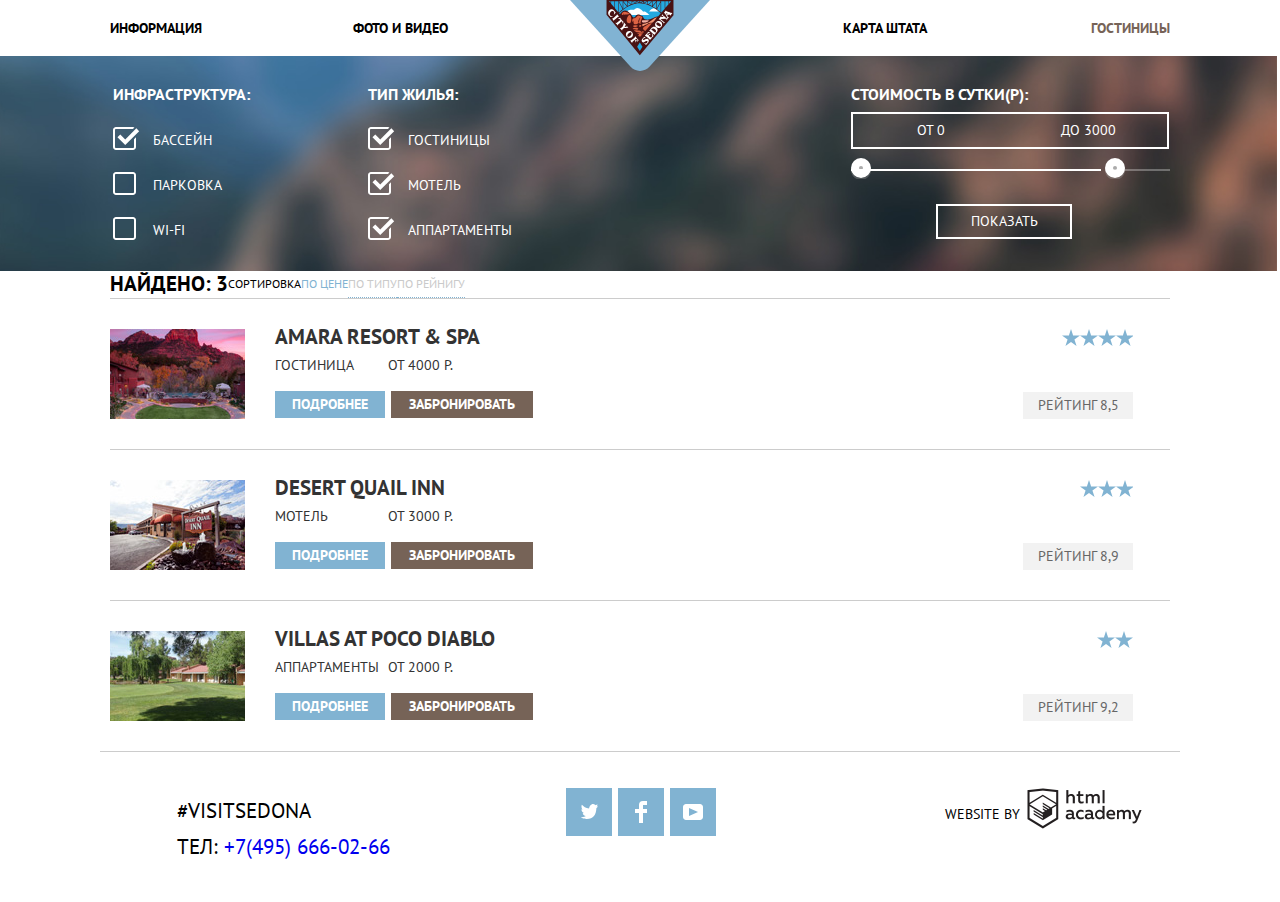
==== catalog.html @ 2e9bad0a "Фильтр+переключатели форм" ====
<!DOCTYPE html>
<html lang="ru">
  <head>
    <meta charset="utf-8">
    <title>HTML Academy: Седона</title>
    <link href="https://fonts.googleapis.com/css?family=PT+Sans:400,400i,700,700i&display=swap&subset=cyrillic"
    rel="stylesheet">
    <link href="css/normalize.css" rel="stylesheet">
    <link href="css/style.css" rel="stylesheet">
  </head>
  <body>
    <header class="main-header">
      <nav class="main-header__nav">
        <a class="main-header__logo" href="index.html" title="На главную">
          <img src="img/logo-sedona.svg" width="140" height="71" alt="Логотип города">
        </a>
        <ul class="main-header__menu container">
          <li>
            <a class="main-header__menu-item" href="#">Информация</a>
          </li>
          <li>
            <a class="main-header__menu-item" href="#">Фото и видео</a>
          </li>
          <li>
            <a class="main-header__menu-item" href="#">Карта штата</a>
          </li>
          <li>
            <a class="main-header__menu-item current" href="catalog.html">Гостиницы</a>
          </li>
        </ul>
      </nav>
    </header>
    <main>
      <h1 class="visually-hidden">Гостиницы в Седоне</h1>
      <section class="filter">
        <h2 class="visually-hidden">Уточнить параметры поиска</h2>
        <form class="filter__form container" method="get" action="https://echo.htmlacademy.ru">
          <fieldset class="filter__features-group">
            <legend class="filter__title">Инфраструктура:</legend>
            <p>
              <input class="visually-hidden" type="checkbox" id="swimming-pool" name="swimming-pool" checked>
              <label for="swimming-pool">Бассейн</label>
            </p>
            <p>
              <input class="visually-hidden" type="checkbox" id="parking" name="parking">
              <label for="parking">Парковка</label>
            </p>
            <p>
              <input class="visually-hidden" type="checkbox" id="wi-fi" name="wi-fi">
              <label for="wi-fi">Wi-fi</label>
            </p>
          </fieldset>
          <fieldset class="filter__features-group">
            <legend class="filter__title">Тип жилья:</legend>
            <p>
              <input class="visually-hidden" type="checkbox" id="hotel" name="hotel" checked>
              <label for="hotel">Гостиницы</label>
            </p>
            <p>
              <input class="visually-hidden" type="checkbox" id="motel" name="motel" checked>
              <label for="motel">Мотель</label>
            </p>
            <p>
              <input class="visually-hidden" type="checkbox" id="appartment" name="appartment" checked>
              <label for="appartment">Аппартаменты</label>
            </p>
          </fieldset class="filter__features-group">
          <div class="filter__block-2">
            <fieldset class="filter__price">
              <legend class="filter__title">Стоимость в сутки(р):</legend>
              <label class="filter__price-per-day" for="price-per-day">
                <input class="price price--min" id="price-per-day" name="min-price" type="text" placeholder="от 0">
                <input class="price price--max" id="price-per-day" name="max-price" type="text" placeholder="до 3000">
              </label>
              <div class="toggle toggle-left"></div>
              <div class="toggle toggle-right"></div>
            </fieldset>
            <button class="filter__button" type="submit">
              Показать
            </button>
          </div>
        </form>
      </section>
      <section class="search-hotel">
        <h2 class="visually-hidden">Результат поиска гостиниц в Седоне</h2>
        <div class="sort container">
          <p class="sort__result">Найдено: 3</p>
          <p class="sort-title">Сортировка</p>
          <a class="sort-name sort-name__price sort-name--active" href="#">По цене</a>
          <a class="sort-name sort-name__type" href="#">По типу</a>
          <a class="sort-name sort-name__raiting" href="#">По рейнигу</a>
          <div class="search__sort-type">
            <a href="#" class="search__sort-type--up"></a>
            <a href="#" class="search__sort-type--down"></a>
          </div>
        </div>
        <div class="hotel-list container">
          <article class="hotel">
            <img src="img/hotel-amara.jpg" width="135" height="90" alt="Amara Resort & Spa hotel photo">
            <div class="hotel__info">
              <h3 class="hotel__title">Amara Resort & Spa</h3>
              <div class="hotel__type">
                <p>Гостиница</p>
                <p>от 4000 р.</p>
              </div>
              <div class="hotel__type-of-action">
                <a href="#" class="hotel__learn-more-button">Подробнее</a>
                <button class="hotel__booking-button">Забронировать</button>
              </div>
            </div>
            <div class="hotel__raiting">
              <div class="hotel__raiting-star hotel__raiting-star--best"></div>
              <p class="hotel__raiting-mark">Рейтинг 8,5</p>
            </div>
          </article>
          <article class="hotel">
            <img src="img/hotel-desert.jpg" width="135" height="90" alt="Desert Quail Inn motel photo">
            <div class="hotel__info">
              <h3 class="hotel__title">Desert Quail Inn</h3>
              <div class="hotel__type">
                <p>Мотель</p>
                <p>от 3000 р.</p>
              </div>
              <div class="hotel__type-of-action">
                <a href="#" class="hotel__learn-more-button">Подробнее</a>
                <button class="hotel__booking-button">Забронировать</button>
              </div>
            </div>
            <div class="hotel__raiting">
              <div class="hotel__raiting-star hotel__raiting-star--fine"></div>
              <p class="hotel__raiting-mark">Рейтинг 8,9</p>
            </div>
          </article>
          <article class="hotel">
            <img src="img/hotel-villas.jpg" width="135" height="90" alt="Villas at Poco Diablo appartment photo">
            <div class="hotel__info">
              <h3 class="hotel__title">Villas at Poco Diablo</h3>
              <div class="hotel__type">
                <p>Аппартаменты</p>
                <p>от 2000 р.</p>
              </div>
              <div class="hotel__type-of-action">
                <a href="#" class="hotel__learn-more-button">Подробнее</a>
                <button class="hotel__booking-button">Забронировать</button>
              </div>
            </div>
            <div class="hotel__raiting">
              <div class="hotel__raiting-star hotel__raiting-star--good"></div>
              <p class="hotel__raiting-mark">Рейтинг 9,2</p>
            </div>
          </article>
        </div>
      </section>
    </main>
    <footer class="footer container">
      <div class="footer__contacts">
        <p class="contacts contacts__tag">#visitSEDONA</p>
        <p class="contacts contacts__phone">Тел: <a href="tel:+7495660266">+7(495) 666-02-66</a></p>
      </div>
      <div class="social">
        <a class="social-link social-link__twitter" href="#" title="twiter link"></a>
        <a class="social-link social-link__fb" href="#" title="facebook link"></a>
        <a class="social-link social-link__youtube" href="#" title="Youtube link"></a>
      </div>
      <div class="developed">
        <p>Website by</p>
        <a class="developed__logo" href="https://htmlacademy.ru/intensive/htmlcss" title="HTML Academy">
        </a>
      </div>
    </footer>
  </body>
</html>
---- css/style.css ----
* {
  margin: 0;
  padding: 0;
  box-sizing: border-box;
  outline: none;
}
body {
  margin: 0;
  padding: 0;
  font-family: "PT Sans", Arial, sans-serif;
  font-size: 14px;
  line-height: 26px;
  color: #000000;
  text-transform: uppercase;
}
.container {
  width: 1080px;
  margin: 0 auto;
  padding: 0 10px;
}
.visually-hidden,
.visually-hidden:not(:focus):not(:active),
input[type="checkbox"].visually-hidden {
  position: absolute;
  width: 1px;
  height: 1px;
  margin: -1px;
  border: 0;
  padding: 0;
  white-space: nowrap;
  clip-path: inset(100%);
  clip: rect(0 0 0 0);
  overflow: hidden;
}
a {
  text-decoration: none;
}
.main-header__menu,
.reasons,
.reason-1__city-features,
.reasons__simple {
  list-style: none;
}
.main-header__nav {
  text-align: center;
}
.main-header__menu-item {
  font-size: 14px;
  font-weight: bold;
  color: #000000;
}
.main-header__menu-item:hover,
.main-header__menu-item:focus {
  color: #81b3d2;
}
.main-header__menu-item:active {
  color: rgba(0, 0, 0, 0.3);
}
.main-header__menu .current {
  color: #766357;
}
.main-header__menu-item {
  display: inline-block;
  line-height: 56px;
  vertical-align: middle;
}
.main-header__menu li {
  width: 220px;
  text-align: left;
}
.main-header__menu li:nth-of-type(3n),
.main-header__menu li:nth-of-type(4n) {
  text-align: right;
}
.main-header__menu li:nth-of-type(2) {
  margin-right: 55px;
}
.main-header__menu li:nth-of-type(3) {
  margin-left: 55px;
}
.city {
  display: flex;
  justify-content: center;
  padding-top: 76px;
  padding-bottom: 81px;
  background-image:
    url('../img/intro-mask.svg'),
    url('../img/background-photo.jpg');
  background-repeat: no-repeat;
  background-position:
    left bottom -3px,
    left top -84px;
  background-size:
    contain,
    100% 800px;
  color: #333333;
}
.about-city {
  text-align: center;
}
.about-city__description {
  background-color: #ffffff;
}
.about-city__title {
  font-size: 21px;
  font-weight: bold;
}
.find-hotel {
  font-size: 14px;
  color: #333333;
  text-align: center;
}
.find-hotel__title {
  font-size: 30px;
  font-weight: bold;
  line-height: 36px;
  padding-bottom: 24px;
}
.find-hotel__button {
  width: 568px;
  height: 86px;
  background-color: #766357;
  color: #ffffff;
  text-align: center;
  font-size: 21px;
  line-height: 26px;
  text-transform: uppercase;
  border: none;
  margin-top: 44px;
}
.find-hotel {
  position: relative;
}
.search {
  width: 568px;
  height: 394px;
  background-color: #ffffff;
  box-shadow: 0px 7px 15px 0 rgba(0, 1, 1, 0.15);
  padding: 55px;
  position: absolute;
  top: 243px;
  left: 50%;
  transform: translateX(-50%);
  z-index: 1;
}
.search-form {
  display: flex;
  flex-direction: column;
  color: #000000;
  font-size: 14px;
  font-weight: bold;
}
.search-form p {
  margin-bottom: 28px;
  display: flex;
  justify-content: space-between;
}
.search-form input[type="text"] {
  width: 346px;
  padding: 5px 16px;
  background-color: #f2f2f2;
}
.search-form input {
  background-color: #f2f2f2;
}
.search-form input[type="text"]::placeholder,
.search-form input {
  color: #000000;
  font-size: 14px;
  font-weight: bold;
  text-transform: uppercase;
  border: none;
}
.search-form__date {
  position: relative;
}
.search-form__date--calendar {
  display: block;
  position: absolute;
  top: 7px;
  right: 5px;
  width: 21px;
  height: 22px;
  background-image: url("../img/calendar.png");
  background-repeat: no-repeat;
  background-size: auto;
  border: none;
  background-color: transparent;
  cursor: pointer;
}
.search-form__date--calendar:active,
.search-form__date--calendar:focus,
.search-form input[type="text"]:active + .search-form__date--calendar,
.search-form input[type="text"]:focus + .search-form__date--calendar {
  background-image: url("../img/calendar-active.png");
}
.search-form__date--calendar:hover,
.search-form input[type="text"]:hover + .search-form__date--calendar {
  background-image: url("../img/calendar-hover.png");
}
.guest-amount {
  display: flex;
  justify-content: space-between;
  margin-bottom: 25px;
}
.guest-amount input[type="text"] {
  width: 105px;
  padding: 6px;
  margin-left: 40px;
}
.guest-amount__children input[type="text"] {
  margin-left: 25px;
}
.guest-amount input[type="text"]::placeholder {
  text-align: center;
  line-height: 38px;
  display: inline-block;
  vertical-align: middle;
}
.amount {
  position: relative;
}
.minus::before {
  content: "";
  width: 12px;
  height: 3px;
  background-color: #a9a9a9;
  position: absolute;
  left: 130px;
  top: 18px;
  border: none;
  cursor: pointer;
}
.plus::after {
  content: "+";
  font-size: 25px;
  font-weight: bold;
  color: #a9a9a9;
  position: absolute;
  left: 203px;
  top: 4px;
  border: none;
  cursor: pointer;
}
.guest-amount__children .minus::before {
  left: 78px;
}
.guest-amount__children .plus::after {
  left: 154px;
}
.minus:hover::before,
.minus:focus::before {
  background-color: #000000;
}
.plus:hover::after,
.plus:focus::after {
  color: #000000;
}
.minus:active::before {
  background-color: #81b3d2;
}
.plus:active::after {
  color: #81b3d2;
}
.search-form label {
  display: inline-block;
  line-height: 38px;
  vertical-align: middle;
}
.search-form__button {
  width: 458px;
  height: 58px;
  color: #ffffff;
  font-size: 21px;
  line-height: 58px;
  vertical-align: middle;
  background-color: #81b3d2;
  border: none;
}
.search-form input:focus {
  border: solid 2px #e5e5e5;
  background-color: #ffffff;
}
.search-form input:hover {
  background-color: #ebebeb;
}
.search-form__button:hover {
  background-color: #669ec0;
}
.search-form__button:active {
  background-color: #5496bd;
  color: rgba(255, 255, 255, 0.3);
}
.find-hotel__button:hover,
.find-hotel__button:focus {
  background-color: #766357;
}
.find-hotel__button:active {
  color: rgba(255, 255, 255, 0.3);
  background-color: #503e33;
}
.contacts {
  font-size: 21px;
  line-height: 26px;
}
.footer__contacts {
  margin-right: 176px;
}
.social-link {
  display: inline-block;
  width: 46px;
  height: 48px;
  background-color: #81b3d2;
  background-position: center center;
  background-repeat: no-repeat;
}
.social-link__twitter {
  background-image: url('../img/twitter.svg');
}
.social-link__fb {
  background-image: url('../img/fb-icon.svg');
}
.social-link__youtube {
  background-image: url('../img/youtube.svg');
}
.social-link:hover,
.social-link:focus {
  background-color: #669ec0;
}
.social-link:active {
  opacity: 0.3;
}
.developed__logo {
  display: inline-block;
  width:115px;
  height: 41px;
  background-image: url('../img/logo-htmlacademy.png');
  background-position: center center;
  background-repeat: no-repeat;
}
.developed__logo:hover,
.developed__logo:focus {
  background-image: url('../img/logo-htmla-hover.png');
}
.developed__logo:active {
  opacity: 0.3;
}
.hotel__info {
  font-size: 14px;
  line-height: 21px;
  text-align: left;
  color: #333333;
  flex-grow: 1;
  margin-left: 30px;
  margin-top: -5px;
}
.hotel__type {
  display: flex;
  margin-bottom: 15px;
  margin-top: 5px;
  justify-content: flex-start;
}
.hotel__type p {
  min-width: 113px;
}
.hotel__type-of-action {
  display: flex;
}
.hotel__title {
  font-size: 21px;
  font-weight: bold;
  line-height: 26px;
}
.hotel__title:hover,
.hotel__title:focus {
  color: #81b3d2;
}
.hotel__title:active {
  color: rgba(0, 0, 0, 0.3);
}
.hotel__raiting-mark {
  font-size: 14px;
  line-height: 27px;
  width: 110px;
  display: inline-block;
  vertical-align: middle;
  text-align: center;
  color: #666666;
  background-color: #f2f2f2;
  align-self: flex-end;
}
.hotel__raiting-star {
  background-image: url('../img/star.svg');
  background-repeat: repeat-x;
  height: 17px;
  align-self: flex-end;
}
.hotel__raiting-star--good {
  width: 36px;
}
.hotel__raiting-star--fine {
  width: 53px;
}
.hotel__raiting-star--best {
  width: 71px;
}
.hotel__raiting {
  display: flex;
  flex-direction: column;
  justify-content: space-between;
  margin-right: 37px;
  font-size: 14px;
  color: #666666;
}
.hotel__learn-more-button {
  display: inline-block;
  width: 110px;
  line-height: 27px;
  vertical-align: middle;
  background-color: #81b3d2;
  color: #ffffff;
  font-size: 14px;
  font-weight: bold;
  text-align: center;
  margin-right: 6px;
}
.hotel__learn-more-button:hover,
.hotel__learn-more-button:focus {
  background-color: #669ec0;
}
.hotel__learn-more-button:active {
  color: rgba(255, 255, 255, 0.3);
  background-color: #5496bd;
}
.hotel__booking-button {
  width: 142px;
  height: 27px;
  background-color: #766357;
  color: #ffffff;
  font-size: 14px;
  font-weight: bold;
  text-transform: uppercase;
  border: none;
}
.hotel__booking-button:hover,
.hotel__booking-button:focus {
  background-color: #604e43;
}
.hotel__booking-button:active {
  color: rgba(255, 255, 255, 0.3);
  background-color: #503e33;
}
.hotel-list {
  margin-bottom: 36px;
}
.reasons {
  font-size: 14px;
  text-align: center;
  color: #000000;
}
.reasons__title,
.city-features__title {
  font-size: 21px;
  font-weight: bold;
  color: #000000;
  text-align: center;
}
.reasons__reason-1,
.reasons__reason-2 {
  background-color: #81b3d2;
}
.reasons__reason-1 .reasons__title,
.reasons__reason-2 .reasons__title,
.reasons__reason-1 .reasons__description,
.reasons__reason-2 .reasons__description {
  color: #ffffff;
}
.reason-1__city-features {
  background-color: #ffffff;
}
.filter {
  background-image: url('../img/filter-background.jpg');
  background-position: -3px -450px;
  background-size: cover;
  background-repeat: no-repeat;
  font-size: 14px;
  color: #ffffff;
}
.filter__title {
  font-size: 16px;
  font-weight: bold;
  padding-bottom: 15px;
}
.filter__button {
  background-color: transparent;
  font-size: 14px;
  text-transform: uppercase;
  width: 136px;
  height: 35px;
  border: 2px solid #ffffff;
  color: #ffffff;
  margin-left: 96px;
}
.filter__form {
  padding-top: 25px;
  display: flex;
}
.filter__block-2 {
  width: 320px;
  margin-left: auto;
  margin-right: 10px;
}
.filter__block-2 .filter__title {
  padding-bottom: 0;
}
.sort__result {
  font-size: 21px;
  font-weight: bold;
  color: #000000;
  border: none;
}
.sort-title {
  font-size: 12px;
  color: #000000;
}
.sort-name {
  color: #cacaca;
  border-bottom: 1px dotted #81b3d2;
  font-size: 12px;
}
.sort-name--active {
  color: #81b3d2;
  border: none;
}
.sort-name:hover,
.sort-name:focus {
  color: #81b3d2;
  border-bottom: 1px dotted #81b3d2;
}
.sort-name:active {
  color: #000000;
  border: none;
}
.main-header__menu {
  display: flex;
  flex-wrap: wrap;
  justify-content: space-between;
}
.main-header__logo {
  position: absolute;
  left: 50%;
  top: 0;
  transform: translateX(-50%);
}
.about-city {
  display: flex;
  flex-direction: column;
  padding-top: 61px;
  padding-bottom: 56px;
  padding-left: 255px;
  padding-right: 255px;
}
.about-city__title {
  margin-bottom: 27px;
}
.about-city__reasons {
  margin-top: -5px;
}
.footer {
  display: flex;
  justify-content: space-between;
  padding-left: 77px;
  padding-right: 38px;
  margin-bottom: 10px;
}
.social {
  display: flex;
  justify-content: space-between;
  width: 150px;
  margin-right: auto;
}
.hotel {
  display: flex;
  justify-content: space-between;
  border-top: 1px solid rgba(0, 1, 1, 0.2);
  padding-top: 30px;
  padding-bottom: 30px;
}
.hotel-list {
  border-bottom: 1px solid rgba(0, 1, 1, 0.2);
}
.reasons {
  display: flex;
  flex-direction: row;
  flex-wrap: wrap;
  justify-content: space-between;
}
.reasons__reason-1,
.reasons__reason-2 {
  display: flex;
  justify-content: space-between;
  width: 100%;
  flex-wrap: nowrap;
}
.reasons__reason-1 {
  margin-bottom: 98px;
}
.reasons__simple {
  display: flex;
  justify-content: space-between;
  background-color: #eeeeee;
  width: 100%;
  margin-bottom: 40px;
}
.reason-1__city-features {
  display: flex;
  justify-content: space-between;
  width: 100%;
  margin-bottom: 18px;
}
.filer__form {
  display: flex;
  justify-content: space-between;
  flex-wrap: nowrap;
}
.sort {
  display: flex;
}
.reasons__description-block {
  margin: 46px 60px;
  flex-grow: 1;
}
.reasons__title {
  display: flex;
  flex-direction: column-reverse;
}
.reasons__number {
  padding-top: 15px;
  padding-left: 2px;
  padding-right: 2px;
  padding-bottom: 12px;
}
.reasons__number::before,
.reasons__number::after {
  content: "";
  display: inline-block;
  background-color: #ffffff;
  width: 10px;
  height: 1px;
  line-height: 1px;
  vertical-align: middle;
  margin: 0 5px;
}
.city-features {
  margin: 60px 50px;
  display: flex;
  flex-direction: column;
  position: relative;
}
.reason-1__city-features .city-features__title {
  padding-bottom: 18px;
}
.city-features__title--house::before {
  content: "";
  display: block;
  width: 75px;
  height: 75px;
  background-image: url('../img/icon-1.svg');
  background-repeat: no-repeat;
  position: absolute;
  top: -97px;
  left: 50%;
  transform: translateX(-50%);

}
.city-features__title--food::before {
  content: "";
  display: block;
  width: 74px;
  height: 70px;
  background-image: url('../img/icon-3.svg');
  background-repeat: no-repeat;
  position: absolute;
  top: -97px;
  left: 50%;
  transform: translateX(-50%);
}
.city-features__title--gifts::before {
  content: "";
  display: block;
  width: 64px;
  height: 76px;
  background-image: url('../img/icon-2.svg');
  background-repeat: no-repeat;
  position: absolute;
  top: -97px;
  left: 50%;
  transform: translateX(-50%);
}
 .simple {
   padding-top: 45px;
   padding-left: 60px;
   padding-right: 74px;
   padding-bottom: 63px;
   min-width: 400px;
 }
.reasons__number,
.reasons__description {
  font-size: 14px;
}
.simple .reasons__number::before,
.simple .reasons__number::after {
  background-color: #333333;
}
.developed {
  display: flex;
}
.developed p {
  display: inline-block;
  line-height: 52px;
  vertical-align: middle;
  margin-right: 7px;
}
.contacts__tag {
  padding-bottom: 10px;
  margin-top: 10px;
}
.footer__contacts {
  margin-bottom: 32px;
}
.map {
  margin-bottom: 36px;
}
input[type="checkbox"] + label::before {
  content: "";
  display: inline-block;
  width: 40px;
  height: 30px;
  line-height: 30px;
  vertical-align: middle;
  background-image: url('../img/checkbox-off.svg');
  background-repeat: no-repeat;
}
input[type="checkbox"]:checked + label::before {
  background-image: url('../img/checkbox-on.svg');
}
.filter__features-group {
  border: none;
  margin-right: 105px;
  margin-left: -8px;
}
.filter__features-group p {
  padding-bottom: 15px;
}
.filter__price {
  border: none;
  margin-bottom: 15px;
}
.price {
  border: 2px solid #ffffff;
  width: 159px;
  height: 37px;
  background-color: transparent;
  margin-bottom: 5px;
}
.price--min {
  border-right: none;
}
.price--max {
  border-left: none;
}
.price--min::after {
  content: "";
  width: 2px;
  height: 22px;
  background-color: #ffffff;
}
.price::placeholder {
  font-size: 14px;
  color: #ffffff;
  text-transform: uppercase;
  text-align: center;
  line-height: 32px;
  display: inline-block;
  vertical-align: middle;
}
.filter__price-per-day {
  display: flex;
  position: relative;
}
.toggle {
  background-image: url("../img/filter-button.svg");
  background-repeat: no-repeat;
  width: 22px;
  height: 21px;
  line-height: 22px;
  vertical-align: middle;
  display: inline-block;
}
.toggle-left::after {
  content: "";
  display: inline-block;
  line-height: 22px;
  vertical-align: middle;
  width: 250px;
  height: 2px;
  background-color: #ffffff;
  opacity: 1;
}
.toggle-right::before {
  content: "";
  display: inline-block;
  line-height: 22px;
  vertical-align: middle;
  width: 65px;
  height: 2px;
  background-color: #ffffff;
  opacity: 0.3;
}
.toggle-right {
  margin-left: 228px;
}
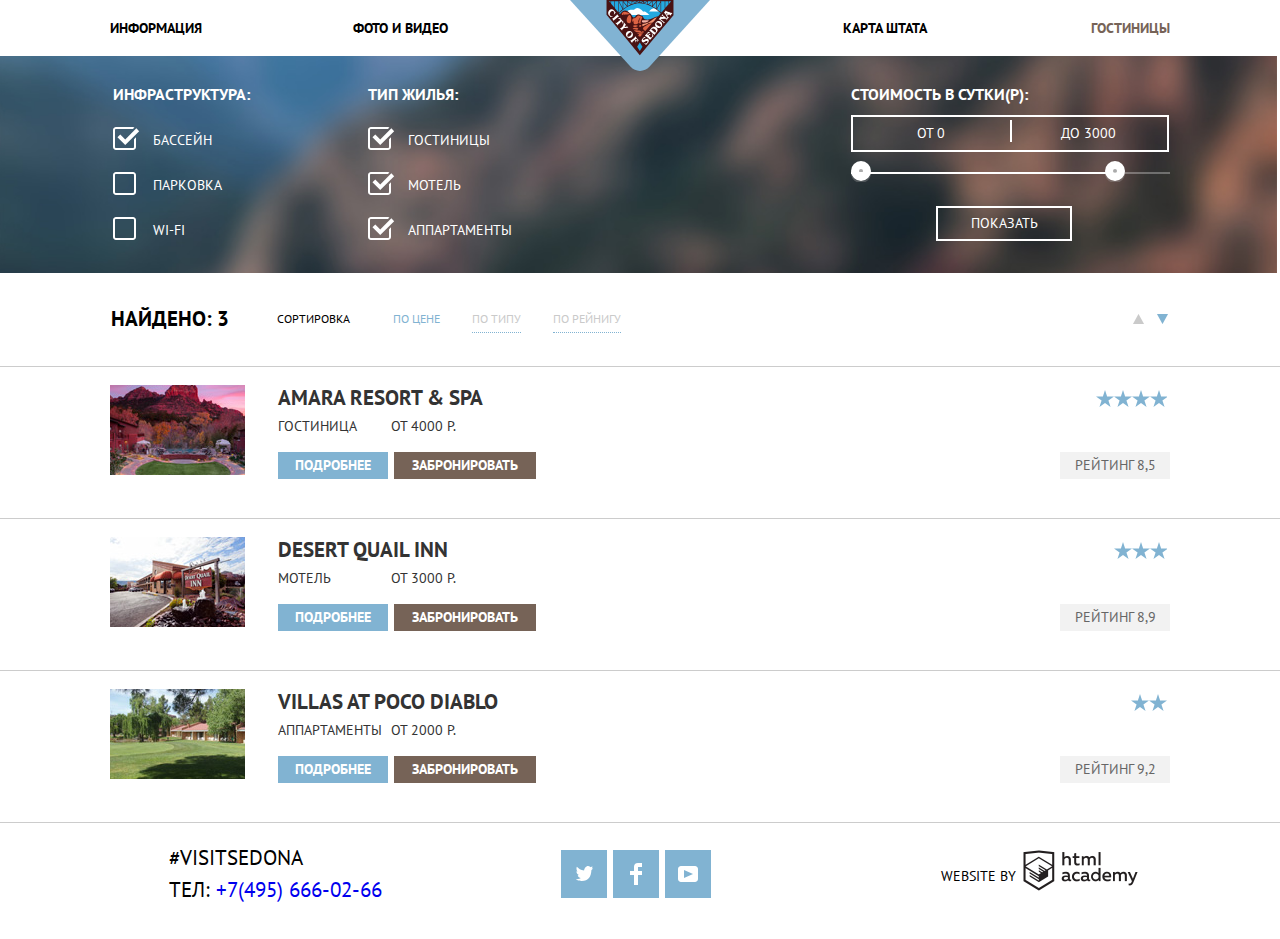
==== commit 8ff425a5: "Каталог+PF" ====
--- a/catalog.html
+++ b/catalog.html
@@ -64,14 +64,14 @@
               <input class="visually-hidden" type="checkbox" id="appartment" name="appartment" checked>
               <label for="appartment">Аппартаменты</label>
             </p>
-          </fieldset class="filter__features-group">
+          </fieldset>
           <div class="filter__block-2">
             <fieldset class="filter__price">
               <legend class="filter__title">Стоимость в сутки(р):</legend>
-              <label class="filter__price-per-day" for="price-per-day">
-                <input class="price price--min" id="price-per-day" name="min-price" type="text" placeholder="от 0">
-                <input class="price price--max" id="price-per-day" name="max-price" type="text" placeholder="до 3000">
-              </label>
+              <div class="filter__price-per-day">
+                <input class="price price--min" id="price-per-day-min" name="min-price" type="text" placeholder="от 0">
+                <input class="price price--max" id="price-per-day-max" name="max-price" type="text" placeholder="до 3000">
+              </div>
               <div class="toggle toggle-left"></div>
               <div class="toggle toggle-right"></div>
             </fieldset>
@@ -90,63 +90,69 @@
           <a class="sort-name sort-name__type" href="#">По типу</a>
           <a class="sort-name sort-name__raiting" href="#">По рейнигу</a>
           <div class="search__sort-type">
-            <a href="#" class="search__sort-type--up"></a>
-            <a href="#" class="search__sort-type--down"></a>
+            <a href="#" class="search__sort-type--up" title="Сортировка по возрастанию"></a>
+            <a href="#" class="search__sort-type--down" title="Сортировка по убыванию"></a>
           </div>
         </div>
-        <div class="hotel-list container">
-          <article class="hotel">
-            <img src="img/hotel-amara.jpg" width="135" height="90" alt="Amara Resort & Spa hotel photo">
-            <div class="hotel__info">
-              <h3 class="hotel__title">Amara Resort & Spa</h3>
-              <div class="hotel__type">
-                <p>Гостиница</p>
-                <p>от 4000 р.</p>
+        <div class="hotel-list">
+          <article class="hotel-border">
+            <div class="hotel container">
+              <img src="img/hotel-amara.jpg" width="135" height="90" alt="Amara Resort & Spa hotel photo">
+              <div class="hotel__info">
+                <h3 class="hotel__title">Amara Resort & Spa</h3>
+                <div class="hotel__type">
+                  <p>Гостиница</p>
+                  <p>от 4000 р.</p>
+                </div>
+                <div class="hotel__type-of-action">
+                  <a href="#" class="hotel__learn-more-button">Подробнее</a>
+                  <button class="hotel__booking-button">Забронировать</button>
+                </div>
               </div>
-              <div class="hotel__type-of-action">
-                <a href="#" class="hotel__learn-more-button">Подробнее</a>
-                <button class="hotel__booking-button">Забронировать</button>
+              <div class="hotel__raiting">
+                <div class="hotel__raiting-star hotel__raiting-star--best"></div>
+                <p class="hotel__raiting-mark">Рейтинг 8,5</p>
               </div>
             </div>
-            <div class="hotel__raiting">
-              <div class="hotel__raiting-star hotel__raiting-star--best"></div>
-              <p class="hotel__raiting-mark">Рейтинг 8,5</p>
+          </article>
+          <article class="hotel-border">
+            <div class="hotel container">
+              <img src="img/hotel-desert.jpg" width="135" height="90" alt="Desert Quail Inn motel photo">
+              <div class="hotel__info">
+                <h3 class="hotel__title">Desert Quail Inn</h3>
+                <div class="hotel__type">
+                  <p>Мотель</p>
+                  <p>от 3000 р.</p>
+                </div>
+                <div class="hotel__type-of-action">
+                  <a href="#" class="hotel__learn-more-button">Подробнее</a>
+                  <button class="hotel__booking-button">Забронировать</button>
+                </div>
+              </div>
+              <div class="hotel__raiting">
+                <div class="hotel__raiting-star hotel__raiting-star--fine"></div>
+                <p class="hotel__raiting-mark">Рейтинг 8,9</p>
+              </div>
             </div>
           </article>
-          <article class="hotel">
-            <img src="img/hotel-desert.jpg" width="135" height="90" alt="Desert Quail Inn motel photo">
-            <div class="hotel__info">
-              <h3 class="hotel__title">Desert Quail Inn</h3>
-              <div class="hotel__type">
-                <p>Мотель</p>
-                <p>от 3000 р.</p>
+          <article class="hotel-border">
+            <div class="hotel container">
+              <img src="img/hotel-villas.jpg" width="135" height="90" alt="Villas at Poco Diablo appartment photo">
+              <div class="hotel__info">
+                <h3 class="hotel__title">Villas at Poco Diablo</h3>
+                <div class="hotel__type">
+                  <p>Аппартаменты</p>
+                  <p>от 2000 р.</p>
+                </div>
+                <div class="hotel__type-of-action">
+                  <a href="#" class="hotel__learn-more-button">Подробнее</a>
+                  <button class="hotel__booking-button">Забронировать</button>
+                </div>
               </div>
-              <div class="hotel__type-of-action">
-                <a href="#" class="hotel__learn-more-button">Подробнее</a>
-                <button class="hotel__booking-button">Забронировать</button>
+              <div class="hotel__raiting">
+                <div class="hotel__raiting-star hotel__raiting-star--good"></div>
+                <p class="hotel__raiting-mark">Рейтинг 9,2</p>
               </div>
-            </div>
-            <div class="hotel__raiting">
-              <div class="hotel__raiting-star hotel__raiting-star--fine"></div>
-              <p class="hotel__raiting-mark">Рейтинг 8,9</p>
-            </div>
-          </article>
-          <article class="hotel">
-            <img src="img/hotel-villas.jpg" width="135" height="90" alt="Villas at Poco Diablo appartment photo">
-            <div class="hotel__info">
-              <h3 class="hotel__title">Villas at Poco Diablo</h3>
-              <div class="hotel__type">
-                <p>Аппартаменты</p>
-                <p>от 2000 р.</p>
-              </div>
-              <div class="hotel__type-of-action">
-                <a href="#" class="hotel__learn-more-button">Подробнее</a>
-                <button class="hotel__booking-button">Забронировать</button>
-              </div>
-            </div>
-            <div class="hotel__raiting">
-              <div class="hotel__raiting-star hotel__raiting-star--good"></div>
-              <p class="hotel__raiting-mark">Рейтинг 9,2</p>
             </div>
           </article>
         </div>
--- a/css/style.css
+++ b/css/style.css
@@ -157,7 +157,7 @@
 }
 .search-form input[type="text"] {
   width: 346px;
-  padding: 5px 16px;
+  padding: 12px 14px;
   background-color: #f2f2f2;
 }
 .search-form input {
@@ -177,8 +177,8 @@
 .search-form__date--calendar {
   display: block;
   position: absolute;
-  top: 7px;
-  right: 5px;
+  top: 9px;
+  right: 7px;
   width: 21px;
   height: 22px;
   background-image: url("../img/calendar.png");
@@ -204,18 +204,28 @@
   margin-bottom: 25px;
 }
 .guest-amount input[type="text"] {
-  width: 105px;
+  width: 38px;
   padding: 6px;
+}
+.guest-amount__children .minus {
+  margin-left: 27px;
+}
+.guest-amount input[type="text"]::placeholder {
+  text-align: center;
+  line-height: 38px;
+  display: inline-block;
+  vertical-align: middle;
+}
+.button-amount {
+  width: 38px;
+  height: 38px;
+  display: inline-block;
+  background-color: #f2f2f2;
+  border: none;
+  cursor: pointer;
+}
+.minus {
   margin-left: 40px;
-}
-.guest-amount__children input[type="text"] {
-  margin-left: 25px;
-}
-.guest-amount input[type="text"]::placeholder {
-  text-align: center;
-  line-height: 38px;
-  display: inline-block;
-  vertical-align: middle;
 }
 .amount {
   position: relative;
@@ -226,7 +236,7 @@
   height: 3px;
   background-color: #a9a9a9;
   position: absolute;
-  left: 130px;
+  left: 127px;
   top: 18px;
   border: none;
   cursor: pointer;
@@ -237,16 +247,16 @@
   font-weight: bold;
   color: #a9a9a9;
   position: absolute;
-  left: 203px;
-  top: 4px;
+  left: 202px;
+  top: 5px;
   border: none;
   cursor: pointer;
 }
 .guest-amount__children .minus::before {
-  left: 78px;
+  left: 80px;
 }
 .guest-amount__children .plus::after {
-  left: 154px;
+  left: 155px;
 }
 .minus:hover::before,
 .minus:focus::before {
@@ -276,6 +286,7 @@
   vertical-align: middle;
   background-color: #81b3d2;
   border: none;
+  text-transform: uppercase;
 }
 .search-form input:focus {
   border: solid 2px #e5e5e5;
@@ -304,7 +315,7 @@
   line-height: 26px;
 }
 .footer__contacts {
-  margin-right: 176px;
+  margin-right: 179px;
 }
 .social-link {
   display: inline-block;
@@ -351,8 +362,7 @@
   text-align: left;
   color: #333333;
   flex-grow: 1;
-  margin-left: 30px;
-  margin-top: -5px;
+  margin-left: 33px;
 }
 .hotel__type {
   display: flex;
@@ -394,6 +404,8 @@
   background-repeat: repeat-x;
   height: 17px;
   align-self: flex-end;
+  margin-top: 5px;
+  margin-right: 3px;
 }
 .hotel__raiting-star--good {
   width: 36px;
@@ -408,7 +420,6 @@
   display: flex;
   flex-direction: column;
   justify-content: space-between;
-  margin-right: 37px;
   font-size: 14px;
   color: #666666;
 }
@@ -441,6 +452,7 @@
   font-weight: bold;
   text-transform: uppercase;
   border: none;
+  cursor: pointer;
 }
 .hotel__booking-button:hover,
 .hotel__booking-button:focus {
@@ -451,7 +463,7 @@
   background-color: #503e33;
 }
 .hotel-list {
-  margin-bottom: 36px;
+  margin-bottom: 27px;
 }
 .reasons {
   font-size: 14px;
@@ -500,9 +512,16 @@
   border: 2px solid #ffffff;
   color: #ffffff;
   margin-left: 96px;
+  cursor: pointer;
+}
+.filter__button:hover,
+.filter__button:focus {
+  background-color: #ffffff;
+  color: #000000;
 }
 .filter__form {
   padding-top: 25px;
+  padding-bottom: 2px;
   display: flex;
 }
 .filter__block-2 {
@@ -511,7 +530,7 @@
   margin-right: 10px;
 }
 .filter__block-2 .filter__title {
-  padding-bottom: 0;
+  padding-bottom: 3px;
 }
 .sort__result {
   font-size: 21px;
@@ -555,7 +574,7 @@
 .about-city {
   display: flex;
   flex-direction: column;
-  padding-top: 61px;
+  padding-top: 58px;
   padding-bottom: 56px;
   padding-left: 255px;
   padding-right: 255px;
@@ -569,9 +588,9 @@
 .footer {
   display: flex;
   justify-content: space-between;
-  padding-left: 77px;
-  padding-right: 38px;
-  margin-bottom: 10px;
+  padding-left: 69px;
+  padding-right: 42px;
+  padding-bottom: 36px;
 }
 .social {
   display: flex;
@@ -582,9 +601,11 @@
 .hotel {
   display: flex;
   justify-content: space-between;
+  padding-top: 18px;
+  padding-bottom: 39px;
+}
+.hotel-border {
   border-top: 1px solid rgba(0, 1, 1, 0.2);
-  padding-top: 30px;
-  padding-bottom: 30px;
 }
 .hotel-list {
   border-bottom: 1px solid rgba(0, 1, 1, 0.2);
@@ -616,7 +637,7 @@
   display: flex;
   justify-content: space-between;
   width: 100%;
-  margin-bottom: 18px;
+  margin-bottom: 14px;
 }
 .filer__form {
   display: flex;
@@ -635,10 +656,10 @@
   flex-direction: column-reverse;
 }
 .reasons__number {
-  padding-top: 15px;
+  padding-top: 12px;
   padding-left: 2px;
   padding-right: 2px;
-  padding-bottom: 12px;
+  padding-bottom: 15px;
 }
 .reasons__number::before,
 .reasons__number::after {
@@ -722,14 +743,11 @@
   margin-right: 7px;
 }
 .contacts__tag {
-  padding-bottom: 10px;
-  margin-top: 10px;
-}
-.footer__contacts {
-  margin-bottom: 32px;
+  padding-bottom: 6px;
+  margin-top: -5px;
 }
 .map {
-  margin-bottom: 36px;
+  margin-bottom: 43px;
 }
 input[type="checkbox"] + label::before {
   content: "";
@@ -744,6 +762,12 @@
 input[type="checkbox"]:checked + label::before {
   background-image: url('../img/checkbox-on.svg');
 }
+/* input[type="checkbox"]:hover + label::before {
+  background-image: url('../img/checkbox-off.svg');
+} */
+input[type="checkbox"]:disbled + label::before {
+  opacity: 0.3;
+}
 .filter__features-group {
   border: none;
   margin-right: 105px;
@@ -754,7 +778,8 @@
 }
 .filter__price {
   border: none;
-  margin-bottom: 15px;
+  margin-bottom: 14px;
+  position: relative;
 }
 .price {
   border: 2px solid #ffffff;
@@ -769,24 +794,28 @@
 .price--max {
   border-left: none;
 }
-.price--min::after {
+
+.price::placeholder {
+  font-size: 14px;
+  color: #ffffff;
+  text-transform: uppercase;
+  text-align: center;
+  line-height: 32px;
+  display: inline-block;
+  vertical-align: middle;
+}
+.filter__price-per-day {
+  display: flex;
+  position: relative;
+}
+.filter__price .filter__title::after {
   content: "";
   width: 2px;
   height: 22px;
   background-color: #ffffff;
-}
-.price::placeholder {
-  font-size: 14px;
-  color: #ffffff;
-  text-transform: uppercase;
-  text-align: center;
-  line-height: 32px;
-  display: inline-block;
-  vertical-align: middle;
-}
-.filter__price-per-day {
-  display: flex;
-  position: relative;
+  position: absolute;
+  top: 39px;
+  left: 170px;
 }
 .toggle {
   background-image: url("../img/filter-button.svg");
@@ -802,7 +831,7 @@
   display: inline-block;
   line-height: 22px;
   vertical-align: middle;
-  width: 250px;
+  width: 260px;
   height: 2px;
   background-color: #ffffff;
   opacity: 1;
@@ -820,3 +849,37 @@
 .toggle-right {
   margin-left: 228px;
 }
+.toggle:hover {
+  background-size: 22px 24px;
+}
+.sort {
+  padding: 33px 11px;
+  display: flex;
+}
+.sort__result {
+  margin-right: 48px;
+}
+.sort-title {
+  margin-right: 43px;
+}
+.sort .sort-name {
+  margin-right: 32px;
+}
+.search__sort-type {
+  display: flex;
+  align-items: center;
+  margin-left: auto;
+  margin-right: 1px;
+}
+.search__sort-type--up {
+  background-image: url("../img/icon-up-dir.png");
+  background-repeat: no-repeat;
+  width: 11px;
+  height: 10px;
+  margin-right: 13px;
+}
+.search__sort-type--down {
+  background-image: url("../img/icon-down-dir.png");
+  width: 11px;
+  height: 10px;
+}
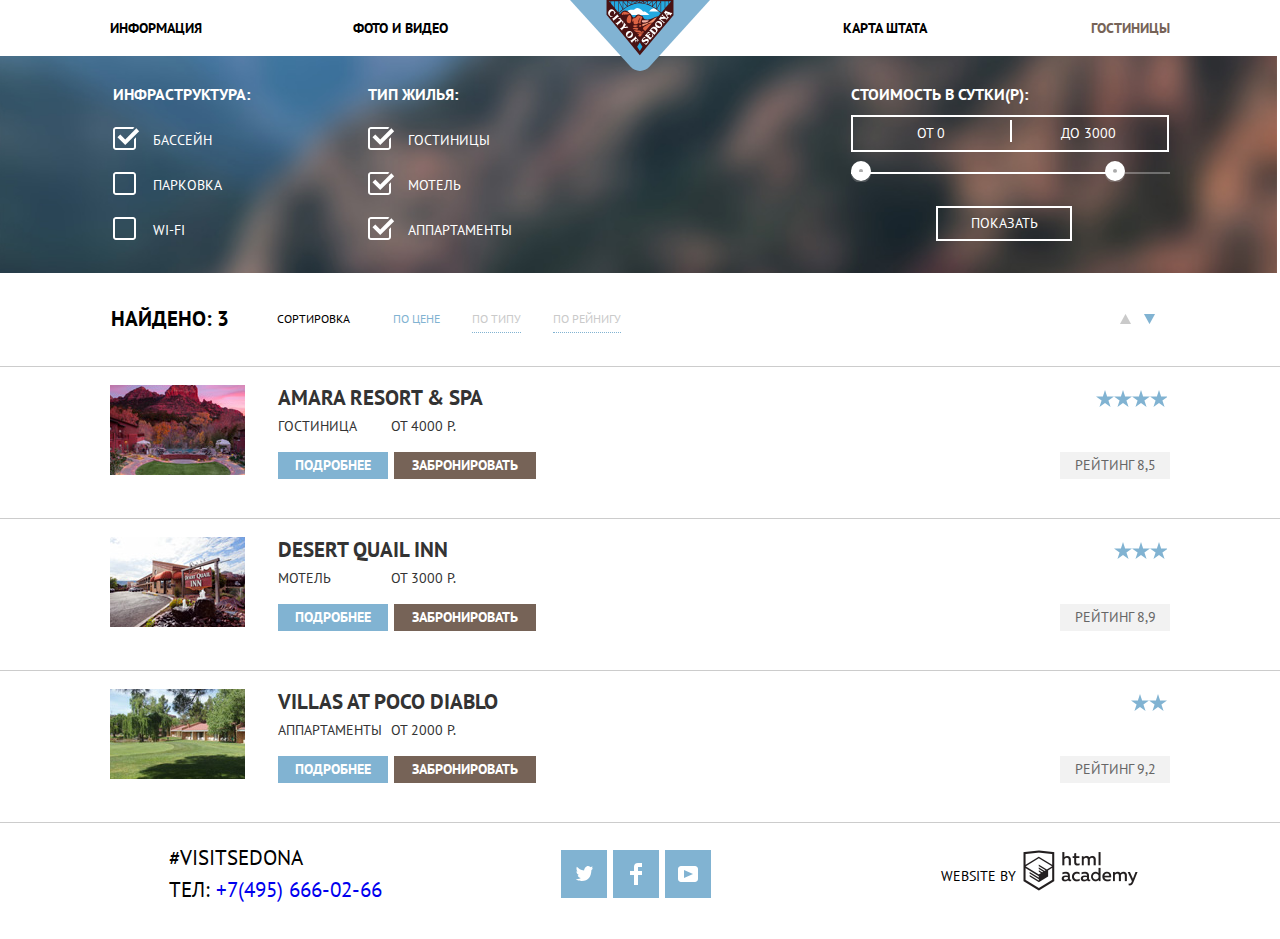
==== commit 993c7ff8: "Сортировка" ====
--- a/catalog.html
+++ b/catalog.html
@@ -91,7 +91,7 @@
           <a class="sort-name sort-name__raiting" href="#">По рейнигу</a>
           <div class="search__sort-type">
             <a href="#" class="search__sort-type--up" title="Сортировка по возрастанию"></a>
-            <a href="#" class="search__sort-type--down" title="Сортировка по убыванию"></a>
+            <a href="#" class="search__sort-type--down search__sort-type--active " title="Сортировка по убыванию"></a>
           </div>
         </div>
         <div class="hotel-list">
--- a/css/style.css
+++ b/css/style.css
@@ -879,7 +879,16 @@
   margin-right: 13px;
 }
 .search__sort-type--down {
+  background-image: url("../img/icon-up-dir.png");
+  background-repeat: no-repeat;
+  width: 11px;
+  height: 10px;
+  margin-right: 13px;
+  transform: rotate(180deg);
+}
+.search__sort-type--active {
   background-image: url("../img/icon-down-dir.png");
   width: 11px;
   height: 10px;
-}
+  transform: rotate(0deg);
+}
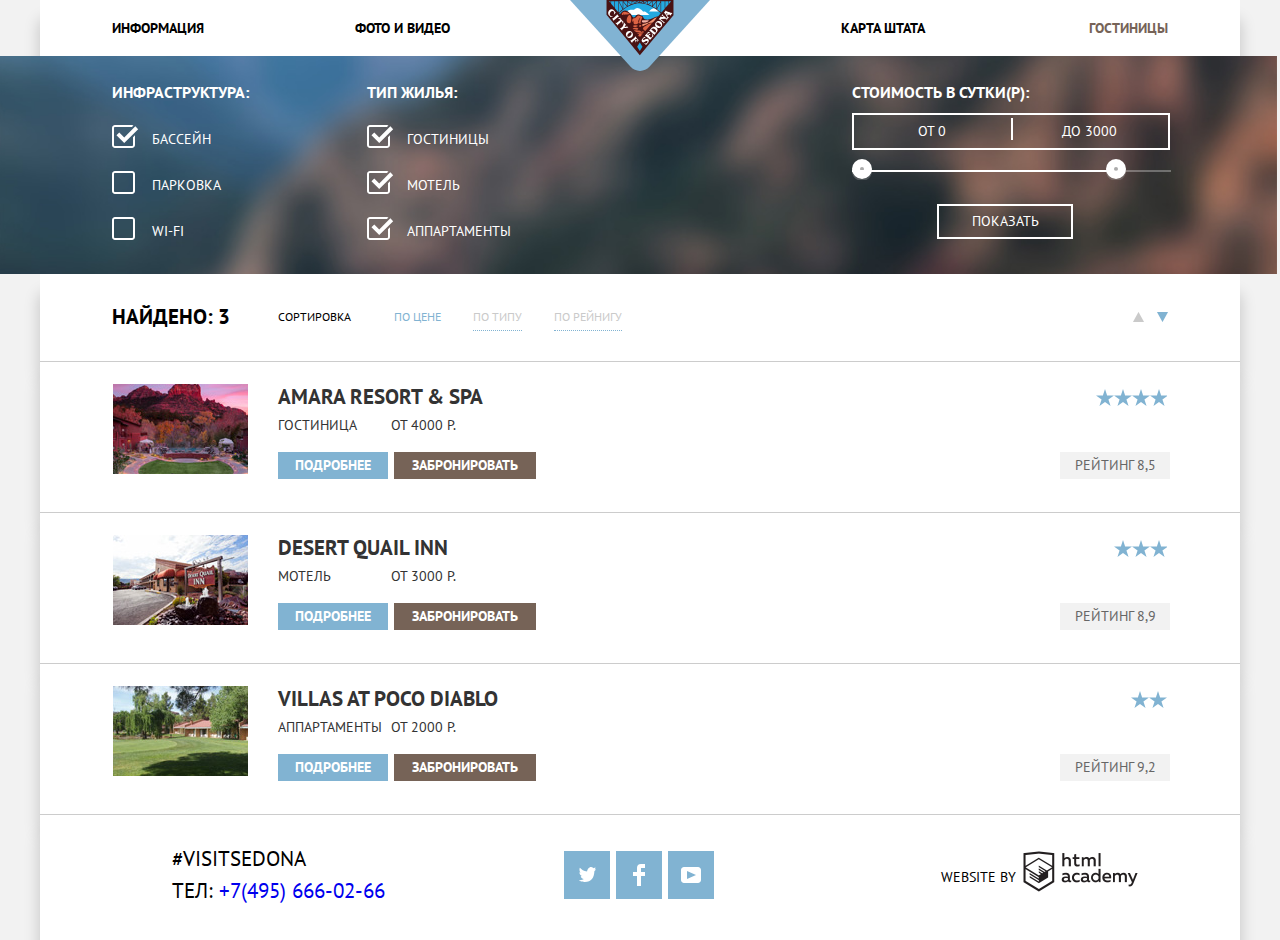
==== commit 9df5a03a: "правки" ====
--- a/catalog.html
+++ b/catalog.html
@@ -95,8 +95,8 @@
           </div>
         </div>
         <div class="hotel-list">
-          <article class="hotel-border">
-            <div class="hotel container">
+          <article class="hotel-border container">
+            <div class="hotel">
               <img src="img/hotel-amara.jpg" width="135" height="90" alt="Amara Resort & Spa hotel photo">
               <div class="hotel__info">
                 <h3 class="hotel__title">Amara Resort & Spa</h3>
@@ -115,8 +115,8 @@
               </div>
             </div>
           </article>
-          <article class="hotel-border">
-            <div class="hotel container">
+          <article class="hotel-border container">
+            <div class="hotel">
               <img src="img/hotel-desert.jpg" width="135" height="90" alt="Desert Quail Inn motel photo">
               <div class="hotel__info">
                 <h3 class="hotel__title">Desert Quail Inn</h3>
@@ -135,8 +135,8 @@
               </div>
             </div>
           </article>
-          <article class="hotel-border">
-            <div class="hotel container">
+          <article class="hotel-border container">
+            <div class="hotel">
               <img src="img/hotel-villas.jpg" width="135" height="90" alt="Villas at Poco Diablo appartment photo">
               <div class="hotel__info">
                 <h3 class="hotel__title">Villas at Poco Diablo</h3>
--- a/css/style.css
+++ b/css/style.css
@@ -12,11 +12,16 @@
   line-height: 26px;
   color: #000000;
   text-transform: uppercase;
+  background-color: #f2f2f2;
 }
 .container {
-  width: 1080px;
+  width: 1200px;
   margin: 0 auto;
   padding: 0 10px;
+  box-shadow:
+    0px 35px 0 0 #ffffff,
+    0px 20px 15px 0 rgba(0, 1, 1, 0.2);
+  background-color: #ffffff;
 }
 .visually-hidden,
 .visually-hidden:not(:focus):not(:active),
@@ -41,9 +46,6 @@
 .reasons__simple {
   list-style: none;
 }
-.main-header__nav {
-  text-align: center;
-}
 .main-header__menu-item {
   font-size: 14px;
   font-weight: bold;
@@ -59,30 +61,29 @@
 .main-header__menu .current {
   color: #766357;
 }
-.main-header__menu-item {
-  display: inline-block;
+.main-header__menu li {
+  display: inline-block;
+  width: 220px;
   line-height: 56px;
-  vertical-align: middle;
-}
-.main-header__menu li {
-  width: 220px;
   text-align: left;
+  vertical-align: middle;
 }
 .main-header__menu li:nth-of-type(3n),
 .main-header__menu li:nth-of-type(4n) {
   text-align: right;
 }
+.main-header__menu li:nth-of-type(3) {
+  margin-left: 53px;
+}
 .main-header__menu li:nth-of-type(2) {
-  margin-right: 55px;
-}
-.main-header__menu li:nth-of-type(3) {
-  margin-left: 55px;
+  margin-right: 53px;
 }
 .city {
-  display: flex;
-  justify-content: center;
+  color: #333333;
   padding-top: 76px;
   padding-bottom: 81px;
+  display: flex;
+  justify-content: center;
   background-image:
     url('../img/intro-mask.svg'),
     url('../img/background-photo.jpg');
@@ -93,7 +94,6 @@
   background-size:
     contain,
     100% 800px;
-  color: #333333;
 }
 .about-city {
   text-align: center;
@@ -119,41 +119,42 @@
 .find-hotel__button {
   width: 568px;
   height: 86px;
-  background-color: #766357;
+  font-size: 21px;
   color: #ffffff;
   text-align: center;
-  font-size: 21px;
   line-height: 26px;
   text-transform: uppercase;
-  border: none;
-  margin-top: 44px;
+  background-color: #766357;
+  margin-top: 43px;
+  border: none;
 }
 .find-hotel {
   position: relative;
+  padding-top: 50px;
 }
 .search {
   width: 568px;
   height: 394px;
-  background-color: #ffffff;
-  box-shadow: 0px 7px 15px 0 rgba(0, 1, 1, 0.15);
   padding: 55px;
   position: absolute;
-  top: 243px;
+  top: 288px;
   left: 50%;
   transform: translateX(-50%);
+  background-color: #ffffff;
+  box-shadow: 0px 7px 15px 0 rgba(0, 1, 1, 0.15);
   z-index: 1;
 }
 .search-form {
   display: flex;
   flex-direction: column;
-  color: #000000;
-  font-size: 14px;
+  font-size: 14px;
+  color: #000000;
   font-weight: bold;
 }
 .search-form p {
+  display: flex;
+  justify-content: space-between;
   margin-bottom: 28px;
-  display: flex;
-  justify-content: space-between;
 }
 .search-form input[type="text"] {
   width: 346px;
@@ -165,9 +166,9 @@
 }
 .search-form input[type="text"]::placeholder,
 .search-form input {
-  color: #000000;
-  font-size: 14px;
-  font-weight: bold;
+  font-size: 14px;
+  font-weight: bold;
+  color: #000000;
   text-transform: uppercase;
   border: none;
 }
@@ -176,17 +177,17 @@
 }
 .search-form__date--calendar {
   display: block;
-  position: absolute;
-  top: 9px;
-  right: 7px;
   width: 21px;
   height: 22px;
   background-image: url("../img/calendar.png");
   background-repeat: no-repeat;
   background-size: auto;
-  border: none;
   background-color: transparent;
+  position: absolute;
+  top: 9px;
+  right: 7px;
   cursor: pointer;
+  border: none;
 }
 .search-form__date--calendar:active,
 .search-form__date--calendar:focus,
@@ -211,15 +212,15 @@
   margin-left: 27px;
 }
 .guest-amount input[type="text"]::placeholder {
+  display: inline-block;
+  line-height: 38px;
   text-align: center;
-  line-height: 38px;
-  display: inline-block;
   vertical-align: middle;
 }
 .button-amount {
+  display: inline-block;
   width: 38px;
   height: 38px;
-  display: inline-block;
   background-color: #f2f2f2;
   border: none;
   cursor: pointer;
@@ -244,8 +245,8 @@
 .plus::after {
   content: "+";
   font-size: 25px;
-  font-weight: bold;
   color: #a9a9a9;
+  font-weight: bold;
   position: absolute;
   left: 202px;
   top: 5px;
@@ -278,15 +279,15 @@
   vertical-align: middle;
 }
 .search-form__button {
+  font-size: 21px;
+  line-height: 58px;
+  color: #ffffff;
+  text-transform: uppercase;
+  vertical-align: middle;
   width: 458px;
   height: 58px;
-  color: #ffffff;
-  font-size: 21px;
-  line-height: 58px;
-  vertical-align: middle;
   background-color: #81b3d2;
   border: none;
-  text-transform: uppercase;
 }
 .search-form input:focus {
   border: solid 2px #e5e5e5;
@@ -343,7 +344,7 @@
 }
 .developed__logo {
   display: inline-block;
-  width:115px;
+  width: 115px;
   height: 41px;
   background-image: url('../img/logo-htmlacademy.png');
   background-position: center center;
@@ -358,17 +359,17 @@
 }
 .hotel__info {
   font-size: 14px;
+  color: #333333;
+  text-align: left;
   line-height: 21px;
-  text-align: left;
-  color: #333333;
+  margin-left: 30px;
   flex-grow: 1;
-  margin-left: 33px;
 }
 .hotel__type {
   display: flex;
-  margin-bottom: 15px;
+  justify-content: flex-start;
+  margin-bottom: 16px;
   margin-top: 5px;
-  justify-content: flex-start;
 }
 .hotel__type p {
   min-width: 113px;
@@ -378,8 +379,8 @@
 }
 .hotel__title {
   font-size: 21px;
-  font-weight: bold;
   line-height: 26px;
+  font-weight: bold;
 }
 .hotel__title:hover,
 .hotel__title:focus {
@@ -389,23 +390,23 @@
   color: rgba(0, 0, 0, 0.3);
 }
 .hotel__raiting-mark {
-  font-size: 14px;
+  display: inline-block;
+  font-size: 14px;
+  color: #666666;
   line-height: 27px;
+  text-align: center;
+  vertical-align: middle;
   width: 110px;
-  display: inline-block;
-  vertical-align: middle;
-  text-align: center;
-  color: #666666;
   background-color: #f2f2f2;
   align-self: flex-end;
 }
 .hotel__raiting-star {
+  height: 17px;
+  margin-top: 5px;
+  margin-right: 3px;
   background-image: url('../img/star.svg');
   background-repeat: repeat-x;
-  height: 17px;
   align-self: flex-end;
-  margin-top: 5px;
-  margin-right: 3px;
 }
 .hotel__raiting-star--good {
   width: 36px;
@@ -425,15 +426,15 @@
 }
 .hotel__learn-more-button {
   display: inline-block;
+  font-size: 14px;
+  line-height: 27px;
+  color: #ffffff;
+  font-weight: bold;
+  text-align: center;
+  vertical-align: middle;
   width: 110px;
-  line-height: 27px;
-  vertical-align: middle;
+  margin-right: 6px;
   background-color: #81b3d2;
-  color: #ffffff;
-  font-size: 14px;
-  font-weight: bold;
-  text-align: center;
-  margin-right: 6px;
 }
 .hotel__learn-more-button:hover,
 .hotel__learn-more-button:focus {
@@ -444,13 +445,13 @@
   background-color: #5496bd;
 }
 .hotel__booking-button {
+  font-size: 14px;
+  color: #ffffff;
+  font-weight: bold;
+  text-transform: uppercase;
   width: 142px;
   height: 27px;
   background-color: #766357;
-  color: #ffffff;
-  font-size: 14px;
-  font-weight: bold;
-  text-transform: uppercase;
   border: none;
   cursor: pointer;
 }
@@ -462,19 +463,16 @@
   color: rgba(255, 255, 255, 0.3);
   background-color: #503e33;
 }
-.hotel-list {
-  margin-bottom: 27px;
-}
 .reasons {
   font-size: 14px;
+  color: #000000;
   text-align: center;
-  color: #000000;
 }
 .reasons__title,
 .city-features__title {
   font-size: 21px;
-  font-weight: bold;
-  color: #000000;
+  color: #000000;
+  font-weight: bold;
   text-align: center;
 }
 .reasons__reason-1,
@@ -491,12 +489,12 @@
   background-color: #ffffff;
 }
 .filter {
+  font-size: 14px;
+  color: #ffffff;
   background-image: url('../img/filter-background.jpg');
   background-position: -3px -450px;
   background-size: cover;
   background-repeat: no-repeat;
-  font-size: 14px;
-  color: #ffffff;
 }
 .filter__title {
   font-size: 16px;
@@ -504,25 +502,29 @@
   padding-bottom: 15px;
 }
 .filter__button {
-  background-color: transparent;
-  font-size: 14px;
+  font-size: 14px;
+  color: #ffffff;
   text-transform: uppercase;
   width: 136px;
   height: 35px;
+  background-color: transparent;
   border: 2px solid #ffffff;
-  color: #ffffff;
   margin-left: 96px;
   cursor: pointer;
 }
 .filter__button:hover,
 .filter__button:focus {
-  background-color: #ffffff;
-  color: #000000;
+  color: #000000;
+  background-color: #ffffff;
 }
 .filter__form {
-  padding-top: 25px;
+  display: flex;
+  padding-top: 23px;
   padding-bottom: 2px;
-  display: flex;
+  padding-left: 69px;
+  padding-right: 69px;
+  background-color: transparent;
+  box-shadow: none;
 }
 .filter__block-2 {
   width: 320px;
@@ -534,8 +536,8 @@
 }
 .sort__result {
   font-size: 21px;
-  font-weight: bold;
-  color: #000000;
+  color: #000000;
+  font-weight: bold;
   border: none;
 }
 .sort-title {
@@ -543,9 +545,9 @@
   color: #000000;
 }
 .sort-name {
+  font-size: 12px;
   color: #cacaca;
   border-bottom: 1px dotted #81b3d2;
-  font-size: 12px;
 }
 .sort-name--active {
   color: #81b3d2;
@@ -564,6 +566,7 @@
   display: flex;
   flex-wrap: wrap;
   justify-content: space-between;
+  padding: 0 72px;
 }
 .main-header__logo {
   position: absolute;
@@ -574,10 +577,10 @@
 .about-city {
   display: flex;
   flex-direction: column;
-  padding-top: 58px;
+  padding-top: 59px;
   padding-bottom: 56px;
-  padding-left: 255px;
-  padding-right: 255px;
+  padding-left: 300px;
+  padding-right: 300px;
 }
 .about-city__title {
   margin-bottom: 27px;
@@ -588,9 +591,10 @@
 .footer {
   display: flex;
   justify-content: space-between;
-  padding-left: 69px;
-  padding-right: 42px;
+  padding-left: 132px;
+  padding-right: 102px;
   padding-bottom: 36px;
+  padding-top: 36px;
 }
 .social {
   display: flex;
@@ -601,20 +605,22 @@
 .hotel {
   display: flex;
   justify-content: space-between;
-  padding-top: 18px;
-  padding-bottom: 39px;
+  padding-top: 22px;
+  padding-bottom: 33px;
+  padding-left: 63px;
+  padding-right: 60px;
 }
 .hotel-border {
   border-top: 1px solid rgba(0, 1, 1, 0.2);
 }
-.hotel-list {
+.hotel-border:last-of-type {
   border-bottom: 1px solid rgba(0, 1, 1, 0.2);
 }
 .reasons {
   display: flex;
   flex-direction: row;
+  justify-content: space-between;
   flex-wrap: wrap;
-  justify-content: space-between;
 }
 .reasons__reason-1,
 .reasons__reason-2 {
@@ -623,21 +629,16 @@
   width: 100%;
   flex-wrap: nowrap;
 }
-.reasons__reason-1 {
-  margin-bottom: 98px;
-}
 .reasons__simple {
   display: flex;
   justify-content: space-between;
   background-color: #eeeeee;
-  width: 100%;
-  margin-bottom: 40px;
 }
 .reason-1__city-features {
   display: flex;
   justify-content: space-between;
-  width: 100%;
-  margin-bottom: 14px;
+  padding-bottom: 75px;
+  padding-top: 97px;
 }
 .filer__form {
   display: flex;
@@ -648,7 +649,7 @@
   display: flex;
 }
 .reasons__description-block {
-  margin: 46px 60px;
+  padding: 43px 45px;
   flex-grow: 1;
 }
 .reasons__title {
@@ -665,17 +666,20 @@
 .reasons__number::after {
   content: "";
   display: inline-block;
-  background-color: #ffffff;
+  vertical-align: middle;
+  line-height: 1px;
   width: 10px;
   height: 1px;
-  line-height: 1px;
-  vertical-align: middle;
+  background-color: #ffffff;
   margin: 0 5px;
 }
 .city-features {
-  margin: 60px 50px;
   display: flex;
   flex-direction: column;
+  min-width: 400px;
+  margin-top: 62px;
+  padding-left: 45px;
+  padding-right: 64px;
   position: relative;
 }
 .reason-1__city-features .city-features__title {
@@ -689,8 +693,8 @@
   background-image: url('../img/icon-1.svg');
   background-repeat: no-repeat;
   position: absolute;
-  top: -97px;
-  left: 50%;
+  top: -98px;
+  left: 190px;
   transform: translateX(-50%);
 
 }
@@ -702,9 +706,8 @@
   background-image: url('../img/icon-3.svg');
   background-repeat: no-repeat;
   position: absolute;
-  top: -97px;
-  left: 50%;
-  transform: translateX(-50%);
+  top: -98px;
+  left: 154px;
 }
 .city-features__title--gifts::before {
   content: "";
@@ -714,16 +717,16 @@
   background-image: url('../img/icon-2.svg');
   background-repeat: no-repeat;
   position: absolute;
-  top: -97px;
-  left: 50%;
-  transform: translateX(-50%);
+  top: -103px;
+  left: 160px;
 }
  .simple {
-   padding-top: 45px;
-   padding-left: 60px;
-   padding-right: 74px;
-   padding-bottom: 63px;
+   text-align: center;
    min-width: 400px;
+   padding-top: 47px;
+   padding-left: 61px;
+   padding-right: 82px;
+   padding-bottom: 54px;
  }
 .reasons__number,
 .reasons__description {
@@ -747,15 +750,17 @@
   margin-top: -5px;
 }
 .map {
-  margin-bottom: 43px;
+  width: 100%;
+  height: 472px;
+  background-image: url('..img/map.jpg');
 }
 input[type="checkbox"] + label::before {
   content: "";
   display: inline-block;
+  line-height: 31px;
+  vertical-align: middle;
   width: 40px;
-  height: 30px;
-  line-height: 30px;
-  vertical-align: middle;
+  height: 31px;
   background-image: url('../img/checkbox-off.svg');
   background-repeat: no-repeat;
 }
@@ -769,24 +774,24 @@
   opacity: 0.3;
 }
 .filter__features-group {
-  border: none;
   margin-right: 105px;
   margin-left: -8px;
+  border: none;
 }
 .filter__features-group p {
   padding-bottom: 15px;
 }
 .filter__price {
-  border: none;
   margin-bottom: 14px;
   position: relative;
+  border: none;
 }
 .price {
-  border: 2px solid #ffffff;
   width: 159px;
   height: 37px;
   background-color: transparent;
   margin-bottom: 5px;
+  border: 2px solid #ffffff;
 }
 .price--min {
   border-right: none;
@@ -796,13 +801,13 @@
 }
 
 .price::placeholder {
+  display: inline-block;
   font-size: 14px;
   color: #ffffff;
-  text-transform: uppercase;
   text-align: center;
   line-height: 32px;
-  display: inline-block;
-  vertical-align: middle;
+  vertical-align: middle;
+  text-transform: uppercase;
 }
 .filter__price-per-day {
   display: flex;
@@ -818,13 +823,13 @@
   left: 170px;
 }
 .toggle {
-  background-image: url("../img/filter-button.svg");
-  background-repeat: no-repeat;
+  display: inline-block;
+  line-height: 22px;
+  vertical-align: middle;
   width: 22px;
   height: 21px;
-  line-height: 22px;
-  vertical-align: middle;
-  display: inline-block;
+  background-image: url("../img/filter-button.svg");
+  background-repeat: no-repeat;
 }
 .toggle-left::after {
   content: "";
@@ -853,8 +858,8 @@
   background-size: 22px 24px;
 }
 .sort {
-  padding: 33px 11px;
-  display: flex;
+  display: flex;
+  padding: 30px 72px;
 }
 .sort__result {
   margin-right: 48px;
@@ -869,26 +874,26 @@
   display: flex;
   align-items: center;
   margin-left: auto;
-  margin-right: 1px;
+  margin-right: -13px;
 }
 .search__sort-type--up {
-  background-image: url("../img/icon-up-dir.png");
-  background-repeat: no-repeat;
   width: 11px;
   height: 10px;
   margin-right: 13px;
+  background-image: url("../img/icon-up-dir.png");
+  background-repeat: no-repeat;
 }
 .search__sort-type--down {
-  background-image: url("../img/icon-up-dir.png");
-  background-repeat: no-repeat;
   width: 11px;
   height: 10px;
   margin-right: 13px;
+  background-image: url("../img/icon-up-dir.png");
+  background-repeat: no-repeat;
   transform: rotate(180deg);
 }
 .search__sort-type--active {
-  background-image: url("../img/icon-down-dir.png");
   width: 11px;
   height: 10px;
+  background-image: url("../img/icon-down-dir.png");
   transform: rotate(0deg);
 }
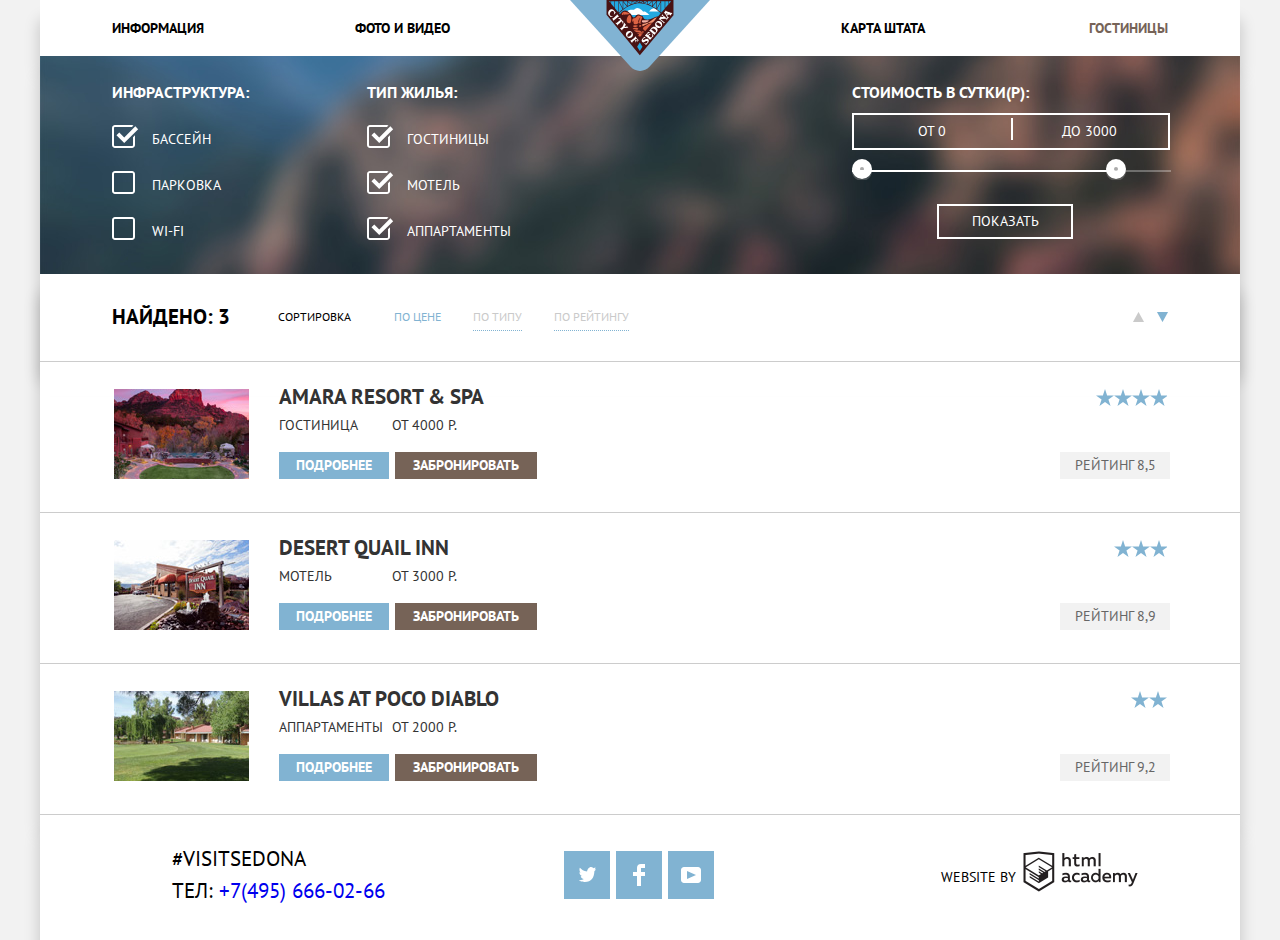
==== commit 4d116934: "Правки дизайну" ====
--- a/catalog.html
+++ b/catalog.html
@@ -9,12 +9,12 @@
     <link href="css/style.css" rel="stylesheet">
   </head>
   <body>
-    <header class="main-header">
+    <header class="main-header container">
       <nav class="main-header__nav">
         <a class="main-header__logo" href="index.html" title="На главную">
           <img src="img/logo-sedona.svg" width="140" height="71" alt="Логотип города">
         </a>
-        <ul class="main-header__menu container">
+        <ul class="main-header__menu">
           <li>
             <a class="main-header__menu-item" href="#">Информация</a>
           </li>
@@ -30,7 +30,7 @@
         </ul>
       </nav>
     </header>
-    <main>
+    <main class="container">
       <h1 class="visually-hidden">Гостиницы в Седоне</h1>
       <section class="filter">
         <h2 class="visually-hidden">Уточнить параметры поиска</h2>
@@ -88,71 +88,65 @@
           <p class="sort-title">Сортировка</p>
           <a class="sort-name sort-name__price sort-name--active" href="#">По цене</a>
           <a class="sort-name sort-name__type" href="#">По типу</a>
-          <a class="sort-name sort-name__raiting" href="#">По рейнигу</a>
+          <a class="sort-name sort-name__raiting" href="#">По рейтингу</a>
           <div class="search__sort-type">
             <a href="#" class="search__sort-type--up" title="Сортировка по возрастанию"></a>
             <a href="#" class="search__sort-type--down search__sort-type--active " title="Сортировка по убыванию"></a>
           </div>
         </div>
         <div class="hotel-list">
-          <article class="hotel-border container">
-            <div class="hotel">
-              <img src="img/hotel-amara.jpg" width="135" height="90" alt="Amara Resort & Spa hotel photo">
-              <div class="hotel__info">
-                <h3 class="hotel__title">Amara Resort & Spa</h3>
-                <div class="hotel__type">
-                  <p>Гостиница</p>
-                  <p>от 4000 р.</p>
-                </div>
-                <div class="hotel__type-of-action">
-                  <a href="#" class="hotel__learn-more-button">Подробнее</a>
-                  <button class="hotel__booking-button">Забронировать</button>
-                </div>
+          <article class="hotel">
+            <img src="img/hotel-amara.jpg" width="135" height="90" alt="Amara Resort & Spa hotel photo">
+            <div class="hotel__info">
+              <h3 class="hotel__title">Amara Resort & Spa</h3>
+              <div class="hotel__type">
+                <p>Гостиница</p>
+                <p>от 4000 р.</p>
               </div>
-              <div class="hotel__raiting">
-                <div class="hotel__raiting-star hotel__raiting-star--best"></div>
-                <p class="hotel__raiting-mark">Рейтинг 8,5</p>
+              <div class="hotel__type-of-action">
+                <a href="#" class="hotel__learn-more-button">Подробнее</a>
+                <button class="hotel__booking-button">Забронировать</button>
               </div>
             </div>
+            <div class="hotel__raiting">
+              <div class="hotel__raiting-star hotel__raiting-star--best"></div>
+              <p class="hotel__raiting-mark">Рейтинг 8,5</p>
+            </div>
           </article>
-          <article class="hotel-border container">
-            <div class="hotel">
-              <img src="img/hotel-desert.jpg" width="135" height="90" alt="Desert Quail Inn motel photo">
-              <div class="hotel__info">
-                <h3 class="hotel__title">Desert Quail Inn</h3>
-                <div class="hotel__type">
-                  <p>Мотель</p>
-                  <p>от 3000 р.</p>
-                </div>
-                <div class="hotel__type-of-action">
-                  <a href="#" class="hotel__learn-more-button">Подробнее</a>
-                  <button class="hotel__booking-button">Забронировать</button>
-                </div>
+          <article class="hotel">
+            <img src="img/hotel-desert.jpg" width="135" height="90" alt="Desert Quail Inn motel photo">
+            <div class="hotel__info">
+              <h3 class="hotel__title">Desert Quail Inn</h3>
+              <div class="hotel__type">
+                <p>Мотель</p>
+                <p>от 3000 р.</p>
               </div>
-              <div class="hotel__raiting">
-                <div class="hotel__raiting-star hotel__raiting-star--fine"></div>
-                <p class="hotel__raiting-mark">Рейтинг 8,9</p>
+              <div class="hotel__type-of-action">
+                <a href="#" class="hotel__learn-more-button">Подробнее</a>
+                <button class="hotel__booking-button">Забронировать</button>
               </div>
             </div>
+            <div class="hotel__raiting">
+              <div class="hotel__raiting-star hotel__raiting-star--fine"></div>
+              <p class="hotel__raiting-mark">Рейтинг 8,9</p>
+            </div>
           </article>
-          <article class="hotel-border container">
-            <div class="hotel">
-              <img src="img/hotel-villas.jpg" width="135" height="90" alt="Villas at Poco Diablo appartment photo">
-              <div class="hotel__info">
-                <h3 class="hotel__title">Villas at Poco Diablo</h3>
-                <div class="hotel__type">
-                  <p>Аппартаменты</p>
-                  <p>от 2000 р.</p>
-                </div>
-                <div class="hotel__type-of-action">
-                  <a href="#" class="hotel__learn-more-button">Подробнее</a>
-                  <button class="hotel__booking-button">Забронировать</button>
-                </div>
+          <article class="hotel">
+            <img src="img/hotel-villas.jpg" width="135" height="90" alt="Villas at Poco Diablo appartment photo">
+            <div class="hotel__info">
+              <h3 class="hotel__title">Villas at Poco Diablo</h3>
+              <div class="hotel__type">
+                <p>Аппартаменты</p>
+                <p>от 2000 р.</p>
               </div>
-              <div class="hotel__raiting">
-                <div class="hotel__raiting-star hotel__raiting-star--good"></div>
-                <p class="hotel__raiting-mark">Рейтинг 9,2</p>
+              <div class="hotel__type-of-action">
+                <a href="#" class="hotel__learn-more-button">Подробнее</a>
+                <button class="hotel__booking-button">Забронировать</button>
               </div>
+            </div>
+            <div class="hotel__raiting">
+              <div class="hotel__raiting-star hotel__raiting-star--good"></div>
+              <p class="hotel__raiting-mark">Рейтинг 9,2</p>
             </div>
           </article>
         </div>
--- a/css/style.css
+++ b/css/style.css
@@ -7,17 +7,20 @@
 body {
   margin: 0;
   padding: 0;
+
+  font-size: 14px;
+  line-height: 26px;
   font-family: "PT Sans", Arial, sans-serif;
-  font-size: 14px;
-  line-height: 26px;
   color: #000000;
   text-transform: uppercase;
+
   background-color: #f2f2f2;
 }
 .container {
   width: 1200px;
   margin: 0 auto;
-  padding: 0 10px;
+  padding: 0px;
+
   box-shadow:
     0px 35px 0 0 #ffffff,
     0px 20px 15px 0 rgba(0, 1, 1, 0.2);
@@ -64,6 +67,7 @@
 .main-header__menu li {
   display: inline-block;
   width: 220px;
+
   line-height: 56px;
   text-align: left;
   vertical-align: middle;
@@ -79,11 +83,13 @@
   margin-right: 53px;
 }
 .city {
-  color: #333333;
+  display: flex;
+  justify-content: center;
   padding-top: 76px;
   padding-bottom: 81px;
-  display: flex;
-  justify-content: center;
+
+  color: #333333;
+
   background-image:
     url('../img/intro-mask.svg'),
     url('../img/background-photo.jpg');
@@ -107,25 +113,27 @@
 }
 .find-hotel {
   font-size: 14px;
+  text-align: center;
   color: #333333;
-  text-align: center;
 }
 .find-hotel__title {
   font-size: 30px;
   font-weight: bold;
   line-height: 36px;
-  padding-bottom: 24px;
+  padding-bottom: 21px;
 }
 .find-hotel__button {
   width: 568px;
   height: 86px;
+  margin-top: 44px;
+
   font-size: 21px;
+  line-height: 26px;
+  text-align: center;
+  text-transform: uppercase;
   color: #ffffff;
-  text-align: center;
-  line-height: 26px;
-  text-transform: uppercase;
+
   background-color: #766357;
-  margin-top: 43px;
   border: none;
 }
 .find-hotel {
@@ -133,23 +141,27 @@
   padding-top: 50px;
 }
 .search {
+  position: absolute;
+  top: 288px;
+  left: 50%;
+  z-index: 1;
+
   width: 568px;
   height: 394px;
   padding: 55px;
-  position: absolute;
-  top: 288px;
-  left: 50%;
-  transform: translateX(-50%);
+
   background-color: #ffffff;
   box-shadow: 0px 7px 15px 0 rgba(0, 1, 1, 0.15);
-  z-index: 1;
+
+  transform: translateX(-50%);
 }
 .search-form {
   display: flex;
   flex-direction: column;
-  font-size: 14px;
-  color: #000000;
-  font-weight: bold;
+
+  font-size: 14px;
+  font-weight: bold;
+  color: #000000;
 }
 .search-form p {
   display: flex;
@@ -159,6 +171,7 @@
 .search-form input[type="text"] {
   width: 346px;
   padding: 12px 14px;
+
   background-color: #f2f2f2;
 }
 .search-form input {
@@ -170,24 +183,28 @@
   font-weight: bold;
   color: #000000;
   text-transform: uppercase;
+
   border: none;
 }
 .search-form__date {
   position: relative;
 }
 .search-form__date--calendar {
+  position: absolute;
+  top: 9px;
+  right: 7px;
+
   display: block;
   width: 21px;
   height: 22px;
+
   background-image: url("../img/calendar.png");
   background-repeat: no-repeat;
   background-size: auto;
   background-color: transparent;
-  position: absolute;
-  top: 9px;
-  right: 7px;
+  border: none;
+
   cursor: pointer;
-  border: none;
 }
 .search-form__date--calendar:active,
 .search-form__date--calendar:focus,
@@ -213,6 +230,7 @@
 }
 .guest-amount input[type="text"]::placeholder {
   display: inline-block;
+
   line-height: 38px;
   text-align: center;
   vertical-align: middle;
@@ -221,8 +239,10 @@
   display: inline-block;
   width: 38px;
   height: 38px;
+
   background-color: #f2f2f2;
   border: none;
+
   cursor: pointer;
 }
 .minus {
@@ -232,25 +252,32 @@
   position: relative;
 }
 .minus::before {
+  position: absolute;
+  left: 127px;
+  top: 18px;
+
   content: "";
   width: 12px;
   height: 3px;
+
   background-color: #a9a9a9;
-  position: absolute;
-  left: 127px;
-  top: 18px;
-  border: none;
+
+  border: none;
+
   cursor: pointer;
 }
 .plus::after {
-  content: "+";
-  font-size: 25px;
-  color: #a9a9a9;
-  font-weight: bold;
   position: absolute;
   left: 202px;
   top: 5px;
-  border: none;
+
+  content: "+";
+  font-size: 25px;
+  font-weight: bold;
+  color: #a9a9a9;
+
+  border: none;
+
   cursor: pointer;
 }
 .guest-amount__children .minus::before {
@@ -275,17 +302,20 @@
 }
 .search-form label {
   display: inline-block;
+
   line-height: 38px;
   vertical-align: middle;
 }
 .search-form__button {
+  width: 458px;
+  height: 58px;
+
   font-size: 21px;
   line-height: 58px;
+  text-transform: uppercase;
+  vertical-align: middle;
   color: #ffffff;
-  text-transform: uppercase;
-  vertical-align: middle;
-  width: 458px;
-  height: 58px;
+
   background-color: #81b3d2;
   border: none;
 }
@@ -322,6 +352,7 @@
   display: inline-block;
   width: 46px;
   height: 48px;
+
   background-color: #81b3d2;
   background-position: center center;
   background-repeat: no-repeat;
@@ -346,6 +377,7 @@
   display: inline-block;
   width: 115px;
   height: 41px;
+
   background-image: url('../img/logo-htmlacademy.png');
   background-position: center center;
   background-repeat: no-repeat;
@@ -358,12 +390,13 @@
   opacity: 0.3;
 }
 .hotel__info {
-  font-size: 14px;
+  flex-grow: 1;
+  margin-left: 30px;
+
+  font-size: 14px;
+  line-height: 21px;
+  text-align: left;
   color: #333333;
-  text-align: left;
-  line-height: 21px;
-  margin-left: 30px;
-  flex-grow: 1;
 }
 .hotel__type {
   display: flex;
@@ -371,6 +404,9 @@
   margin-bottom: 16px;
   margin-top: 5px;
 }
+.hotel img {
+  margin-top: 5px;
+}
 .hotel__type p {
   min-width: 113px;
 }
@@ -391,22 +427,26 @@
 }
 .hotel__raiting-mark {
   display: inline-block;
-  font-size: 14px;
-  color: #666666;
+  align-self: flex-end;
+  width: 110px;
+  margin-right: 10px;
+
+  font-size: 14px;
   line-height: 27px;
   text-align: center;
   vertical-align: middle;
-  width: 110px;
+  color: #666666;
+
   background-color: #f2f2f2;
+}
+.hotel__raiting-star {
   align-self: flex-end;
-}
-.hotel__raiting-star {
   height: 17px;
   margin-top: 5px;
-  margin-right: 3px;
+  margin-right: 13px;
+
   background-image: url('../img/star.svg');
   background-repeat: repeat-x;
-  align-self: flex-end;
 }
 .hotel__raiting-star--good {
   width: 36px;
@@ -421,19 +461,22 @@
   display: flex;
   flex-direction: column;
   justify-content: space-between;
+
   font-size: 14px;
   color: #666666;
 }
 .hotel__learn-more-button {
   display: inline-block;
-  font-size: 14px;
-  line-height: 27px;
-  color: #ffffff;
-  font-weight: bold;
-  text-align: center;
-  vertical-align: middle;
   width: 110px;
   margin-right: 6px;
+
+  font-size: 14px;
+  line-height: 27px;
+  font-weight: bold;
+  text-align: center;
+  vertical-align: middle;
+  color: #ffffff;
+
   background-color: #81b3d2;
 }
 .hotel__learn-more-button:hover,
@@ -442,17 +485,21 @@
 }
 .hotel__learn-more-button:active {
   color: rgba(255, 255, 255, 0.3);
+
   background-color: #5496bd;
 }
 .hotel__booking-button {
-  font-size: 14px;
-  color: #ffffff;
-  font-weight: bold;
-  text-transform: uppercase;
   width: 142px;
   height: 27px;
+
+  font-size: 14px;
+  color: #ffffff;
+  font-weight: bold;
+  text-transform: uppercase;
+
   background-color: #766357;
   border: none;
+
   cursor: pointer;
 }
 .hotel__booking-button:hover,
@@ -465,15 +512,15 @@
 }
 .reasons {
   font-size: 14px;
-  color: #000000;
   text-align: center;
+  color: #000000;
 }
 .reasons__title,
 .city-features__title {
   font-size: 21px;
-  color: #000000;
   font-weight: bold;
   text-align: center;
+  color: #000000;
 }
 .reasons__reason-1,
 .reasons__reason-2 {
@@ -491,30 +538,36 @@
 .filter {
   font-size: 14px;
   color: #ffffff;
+
   background-image: url('../img/filter-background.jpg');
-  background-position: -3px -450px;
+  background-position: 0 -450px;
   background-size: cover;
   background-repeat: no-repeat;
 }
 .filter__title {
+  padding-bottom: 15px;
+
   font-size: 16px;
   font-weight: bold;
-  padding-bottom: 15px;
 }
 .filter__button {
-  font-size: 14px;
-  color: #ffffff;
-  text-transform: uppercase;
   width: 136px;
   height: 35px;
+  margin-left: 96px;
+
+  font-size: 14px;
+  text-transform: uppercase;
+  color: #ffffff;
+
   background-color: transparent;
   border: 2px solid #ffffff;
-  margin-left: 96px;
+
   cursor: pointer;
 }
 .filter__button:hover,
 .filter__button:focus {
   color: #000000;
+
   background-color: #ffffff;
 }
 .filter__form {
@@ -523,6 +576,7 @@
   padding-bottom: 2px;
   padding-left: 69px;
   padding-right: 69px;
+
   background-color: transparent;
   box-shadow: none;
 }
@@ -536,8 +590,9 @@
 }
 .sort__result {
   font-size: 21px;
-  color: #000000;
-  font-weight: bold;
+  font-weight: bold;
+  color: #000000;
+
   border: none;
 }
 .sort-title {
@@ -547,19 +602,23 @@
 .sort-name {
   font-size: 12px;
   color: #cacaca;
+
   border-bottom: 1px dotted #81b3d2;
 }
 .sort-name--active {
   color: #81b3d2;
+
   border: none;
 }
 .sort-name:hover,
 .sort-name:focus {
   color: #81b3d2;
+
   border-bottom: 1px dotted #81b3d2;
 }
 .sort-name:active {
   color: #000000;
+
   border: none;
 }
 .main-header__menu {
@@ -572,6 +631,7 @@
   position: absolute;
   left: 50%;
   top: 0;
+
   transform: translateX(-50%);
 }
 .about-city {
@@ -607,14 +667,13 @@
   justify-content: space-between;
   padding-top: 22px;
   padding-bottom: 33px;
-  padding-left: 63px;
+  padding-left: 74px;
   padding-right: 60px;
-}
-.hotel-border {
+
+  border-bottom: 1px solid rgba(0, 1, 1, 0.2);
+}
+.hotel-list {
   border-top: 1px solid rgba(0, 1, 1, 0.2);
-}
-.hotel-border:last-of-type {
-  border-bottom: 1px solid rgba(0, 1, 1, 0.2);
 }
 .reasons {
   display: flex;
@@ -626,12 +685,13 @@
 .reasons__reason-2 {
   display: flex;
   justify-content: space-between;
+  flex-wrap: nowrap;
   width: 100%;
-  flex-wrap: nowrap;
 }
 .reasons__simple {
   display: flex;
   justify-content: space-between;
+
   background-color: #eeeeee;
 }
 .reason-1__city-features {
@@ -649,8 +709,8 @@
   display: flex;
 }
 .reasons__description-block {
+  flex-grow: 1;
   padding: 43px 45px;
-  flex-grow: 1;
 }
 .reasons__title {
   display: flex;
@@ -666,67 +726,78 @@
 .reasons__number::after {
   content: "";
   display: inline-block;
-  vertical-align: middle;
-  line-height: 1px;
   width: 10px;
   height: 1px;
+  margin: 0 5px;
+
+  line-height: 1px;
+  vertical-align: middle;
+
   background-color: #ffffff;
-  margin: 0 5px;
 }
 .city-features {
+  position: relative;
+
   display: flex;
   flex-direction: column;
   min-width: 400px;
-  margin-top: 62px;
-  padding-left: 45px;
-  padding-right: 64px;
-  position: relative;
+  padding-top: 62px;
+  padding-left: 55px;
+  padding-right: 51px;
 }
 .reason-1__city-features .city-features__title {
   padding-bottom: 18px;
 }
 .city-features__title--house::before {
+  position: absolute;
+  top: -36px;
+  left: 201px;
+
   content: "";
   display: block;
   width: 75px;
   height: 75px;
+
   background-image: url('../img/icon-1.svg');
   background-repeat: no-repeat;
+
+  transform: translateX(-50%);
+
+}
+.city-features__title--food::before {
   position: absolute;
-  top: -98px;
-  left: 190px;
-  transform: translateX(-50%);
-
-}
-.city-features__title--food::before {
+  top: -36px;
+  left: 166px;
+
   content: "";
   display: block;
   width: 74px;
   height: 70px;
+
   background-image: url('../img/icon-3.svg');
   background-repeat: no-repeat;
+}
+.city-features__title--gifts::before {
   position: absolute;
-  top: -98px;
-  left: 154px;
-}
-.city-features__title--gifts::before {
+  top: -40px;
+  left: 170px;
+
   content: "";
   display: block;
   width: 64px;
   height: 76px;
+
   background-image: url('../img/icon-2.svg');
   background-repeat: no-repeat;
-  position: absolute;
-  top: -103px;
-  left: 160px;
 }
  .simple {
-   text-align: center;
-   min-width: 400px;
+   min-width: 395px;
    padding-top: 47px;
    padding-left: 61px;
-   padding-right: 82px;
+   padding-right: 63px;
    padding-bottom: 54px;
+
+   text-align: center;
  }
 .reasons__number,
 .reasons__description {
@@ -741,9 +812,10 @@
 }
 .developed p {
   display: inline-block;
+  margin-right: 7px;
+
   line-height: 52px;
   vertical-align: middle;
-  margin-right: 7px;
 }
 .contacts__tag {
   padding-bottom: 6px;
@@ -752,30 +824,38 @@
 .map {
   width: 100%;
   height: 472px;
-  background-image: url('..img/map.jpg');
+
+  background-image: url('../img/map.jpg');
 }
 input[type="checkbox"] + label::before {
   content: "";
   display: inline-block;
-  line-height: 31px;
-  vertical-align: middle;
   width: 40px;
   height: 31px;
+
+  line-height: 31px;
+  vertical-align: middle;
+
   background-image: url('../img/checkbox-off.svg');
   background-repeat: no-repeat;
 }
 input[type="checkbox"]:checked + label::before {
   background-image: url('../img/checkbox-on.svg');
 }
-/* input[type="checkbox"]:hover + label::before {
+input[type="checkbox"]:hover + label::before,
+input[type="checkbox"]:focus + label::before {
   background-image: url('../img/checkbox-off.svg');
-} */
+}
+input[type="checkbox"]:checked:hover + label::before {
+  background-image: url('../img/checkbox-on.svg');
+}
 input[type="checkbox"]:disbled + label::before {
   opacity: 0.3;
 }
 .filter__features-group {
   margin-right: 105px;
   margin-left: -8px;
+
   border: none;
 }
 .filter__features-group p {
@@ -789,8 +869,9 @@
 .price {
   width: 159px;
   height: 37px;
+  margin-bottom: 5px;
+
   background-color: transparent;
-  margin-bottom: 5px;
   border: 2px solid #ffffff;
 }
 .price--min {
@@ -802,52 +883,61 @@
 
 .price::placeholder {
   display: inline-block;
-  font-size: 14px;
+
+  font-size: 14px;
+  line-height: 32px;
+  text-align: center;
+  vertical-align: middle;
+  text-transform: uppercase;
   color: #ffffff;
-  text-align: center;
-  line-height: 32px;
-  vertical-align: middle;
-  text-transform: uppercase;
 }
 .filter__price-per-day {
   display: flex;
   position: relative;
 }
 .filter__price .filter__title::after {
+  position: absolute;
+  top: 39px;
+  left: 170px;
+
   content: "";
   width: 2px;
   height: 22px;
+
   background-color: #ffffff;
-  position: absolute;
-  top: 39px;
-  left: 170px;
 }
 .toggle {
   display: inline-block;
-  line-height: 22px;
-  vertical-align: middle;
   width: 22px;
   height: 21px;
+
+  line-height: 22px;
+  vertical-align: middle;
+
   background-image: url("../img/filter-button.svg");
   background-repeat: no-repeat;
 }
 .toggle-left::after {
   content: "";
   display: inline-block;
-  line-height: 22px;
-  vertical-align: middle;
   width: 260px;
   height: 2px;
+
+  line-height: 22px;
+  vertical-align: middle;
+
   background-color: #ffffff;
   opacity: 1;
 }
 .toggle-right::before {
   content: "";
   display: inline-block;
-  line-height: 22px;
-  vertical-align: middle;
   width: 65px;
   height: 2px;
+
+  line-height: 22px;
+  vertical-align: middle;
+
   background-color: #ffffff;
   opacity: 0.3;
 }
@@ -880,6 +970,7 @@
   width: 11px;
   height: 10px;
   margin-right: 13px;
+
   background-image: url("../img/icon-up-dir.png");
   background-repeat: no-repeat;
 }
@@ -887,13 +978,17 @@
   width: 11px;
   height: 10px;
   margin-right: 13px;
+
   background-image: url("../img/icon-up-dir.png");
   background-repeat: no-repeat;
+
   transform: rotate(180deg);
 }
 .search__sort-type--active {
   width: 11px;
   height: 10px;
+
   background-image: url("../img/icon-down-dir.png");
+
   transform: rotate(0deg);
 }
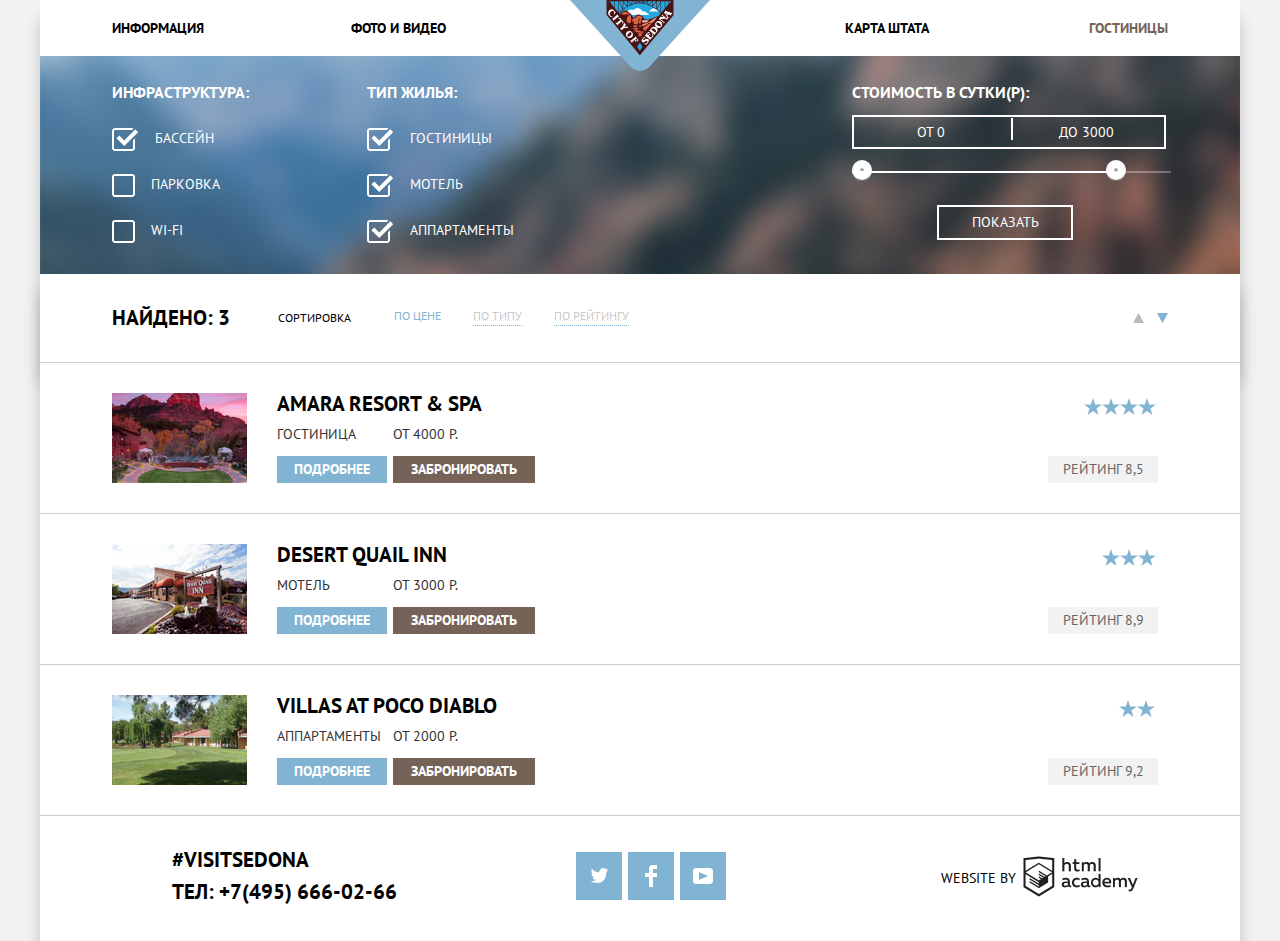
==== commit aa83b6d3: "Страница отелей" ====
--- a/catalog.html
+++ b/catalog.html
@@ -98,7 +98,9 @@
           <article class="hotel">
             <img src="img/hotel-amara.jpg" width="135" height="90" alt="Amara Resort & Spa hotel photo">
             <div class="hotel__info">
-              <h3 class="hotel__title">Amara Resort & Spa</h3>
+              <h3>
+                <a href="#" class="hotel__title">Amara Resort & Spa</a>
+              </h3>
               <div class="hotel__type">
                 <p>Гостиница</p>
                 <p>от 4000 р.</p>
@@ -116,7 +118,9 @@
           <article class="hotel">
             <img src="img/hotel-desert.jpg" width="135" height="90" alt="Desert Quail Inn motel photo">
             <div class="hotel__info">
-              <h3 class="hotel__title">Desert Quail Inn</h3>
+              <h3>
+                <a href="#" class="hotel__title">Desert Quail Inn</a>
+              </h3>
               <div class="hotel__type">
                 <p>Мотель</p>
                 <p>от 3000 р.</p>
@@ -134,7 +138,9 @@
           <article class="hotel">
             <img src="img/hotel-villas.jpg" width="135" height="90" alt="Villas at Poco Diablo appartment photo">
             <div class="hotel__info">
-              <h3 class="hotel__title">Villas at Poco Diablo</h3>
+              <h3>
+                <a href="#" class="hotel__title">Villas at Poco Diablo</a>
+              </h3>
               <div class="hotel__type">
                 <p>Аппартаменты</p>
                 <p>от 2000 р.</p>
--- a/css/style.css
+++ b/css/style.css
@@ -66,7 +66,7 @@
 }
 .main-header__menu li {
   display: inline-block;
-  width: 220px;
+  width: 239px;
 
   line-height: 56px;
   text-align: left;
@@ -77,10 +77,10 @@
   text-align: right;
 }
 .main-header__menu li:nth-of-type(3) {
-  margin-left: 53px;
+  flex-grow: 1;
 }
 .main-header__menu li:nth-of-type(2) {
-  margin-right: 53px;
+  flex-grow: 1;
 }
 .city {
   display: flex;
@@ -120,12 +120,14 @@
   font-size: 30px;
   font-weight: bold;
   line-height: 36px;
-  padding-bottom: 21px;
+  margin-bottom: 21px;
+}
+.find-hotel__description {
+  margin-bottom: 45px;
 }
 .find-hotel__button {
   width: 568px;
   height: 86px;
-  margin-top: 44px;
 
   font-size: 21px;
   line-height: 26px;
@@ -142,7 +144,6 @@
 }
 .search {
   position: absolute;
-  top: 288px;
   left: 50%;
   z-index: 1;
 
@@ -166,7 +167,6 @@
 .search-form p {
   display: flex;
   justify-content: space-between;
-  margin-bottom: 28px;
 }
 .search-form input[type="text"] {
   width: 346px;
@@ -188,6 +188,7 @@
 }
 .search-form__date {
   position: relative;
+  margin-bottom: 28px;
 }
 .search-form__date--calendar {
   position: absolute;
@@ -219,7 +220,7 @@
 .guest-amount {
   display: flex;
   justify-content: space-between;
-  margin-bottom: 25px;
+  margin-bottom: 54px;
 }
 .guest-amount input[type="text"] {
   width: 38px;
@@ -261,7 +262,6 @@
   height: 3px;
 
   background-color: #a9a9a9;
-
   border: none;
 
   cursor: pointer;
@@ -344,6 +344,13 @@
 .contacts {
   font-size: 21px;
   line-height: 26px;
+  font-weight: bold;
+  color: #000000;
+}
+.contacts a {
+  font-size: 21px;
+  font-weight: bold;
+  color: #000000;
 }
 .footer__contacts {
   margin-right: 179px;
@@ -376,10 +383,10 @@
 .developed__logo {
   display: inline-block;
   width: 115px;
-  height: 41px;
+  height: 48px;
 
   background-image: url('../img/logo-htmlacademy.png');
-  background-position: center center;
+  background-position: center 4px;
   background-repeat: no-repeat;
 }
 .developed__logo:hover,
@@ -390,6 +397,8 @@
   opacity: 0.3;
 }
 .hotel__info {
+  display: flex;
+  flex-direction: column;
   flex-grow: 1;
   margin-left: 30px;
 
@@ -400,23 +409,26 @@
 }
 .hotel__type {
   display: flex;
-  justify-content: flex-start;
-  margin-bottom: 16px;
-  margin-top: 5px;
-}
-.hotel img {
-  margin-top: 5px;
 }
 .hotel__type p {
-  min-width: 113px;
+  min-width: 116px;
 }
 .hotel__type-of-action {
   display: flex;
+  align-items: flex-end;
+  flex-grow: 1;
 }
 .hotel__title {
+  display: inline-block;
+  margin-bottom: 10px;
+
   font-size: 21px;
-  line-height: 26px;
-  font-weight: bold;
+  font-weight: bold;
+  line-height: 21px;
+  vertical-align: middle;
+  color: #000000;
+
+  cursor: pointer;
 }
 .hotel__title:hover,
 .hotel__title:focus {
@@ -540,12 +552,12 @@
   color: #ffffff;
 
   background-image: url('../img/filter-background.jpg');
-  background-position: 0 -450px;
+  background-position: 0 -300px;
   background-size: cover;
   background-repeat: no-repeat;
 }
 .filter__title {
-  padding-bottom: 15px;
+  margin-bottom: 15px;
 
   font-size: 16px;
   font-weight: bold;
@@ -586,7 +598,7 @@
   margin-right: 10px;
 }
 .filter__block-2 .filter__title {
-  padding-bottom: 3px;
+  margin-bottom: 5px;
 }
 .sort__result {
   font-size: 21px;
@@ -637,10 +649,9 @@
 .about-city {
   display: flex;
   flex-direction: column;
-  padding-top: 59px;
-  padding-bottom: 56px;
-  padding-left: 300px;
-  padding-right: 300px;
+  max-width: 640px;
+  margin: 0 auto;
+  padding: 58px 72px;
 }
 .about-city__title {
   margin-bottom: 27px;
@@ -665,10 +676,7 @@
 .hotel {
   display: flex;
   justify-content: space-between;
-  padding-top: 22px;
-  padding-bottom: 33px;
-  padding-left: 74px;
-  padding-right: 60px;
+  padding: 30px 72px;
 
   border-bottom: 1px solid rgba(0, 1, 1, 0.2);
 }
@@ -691,14 +699,15 @@
 .reasons__simple {
   display: flex;
   justify-content: space-between;
+  margin-bottom: 50px;
 
   background-color: #eeeeee;
 }
 .reason-1__city-features {
   display: flex;
   justify-content: space-between;
-  padding-bottom: 75px;
-  padding-top: 97px;
+  padding-top: 60px;
+  margin-bottom: 73px;
 }
 .filer__form {
   display: flex;
@@ -709,8 +718,27 @@
   display: flex;
 }
 .reasons__description-block {
-  flex-grow: 1;
-  padding: 43px 45px;
+  max-width: 280px;
+  margin: 0 auto;
+  padding-top: 45px;
+}
+.reason-image {
+  width: 800px;
+  height: 256px;
+}
+.reason-1__image {
+  background-image: url(../img/feature-picture-1.jpg);
+  background-repeat: no-repeat;
+  background-position: 0px -78px;
+}
+.reason-2__image {
+  background-image: url(../img/feature-picture-2.jpg);
+  background-repeat: no-repeat;
+  background-position: 0px -78px;
+}
+.reasons__reason-2 .reasons__description-block {
+  max-width: 303px;
+  padding-top: 49px;
 }
 .reasons__title {
   display: flex;
@@ -741,16 +769,18 @@
   display: flex;
   flex-direction: column;
   min-width: 400px;
-  padding-top: 62px;
-  padding-left: 55px;
-  padding-right: 51px;
+  padding-top: 101px;
+}
+.city-features p {
+  max-width: 252px;
+  margin: 0 auto;
 }
 .reason-1__city-features .city-features__title {
   padding-bottom: 18px;
 }
 .city-features__title--house::before {
   position: absolute;
-  top: -36px;
+  top: 0px;
   left: 201px;
 
   content: "";
@@ -762,11 +792,10 @@
   background-repeat: no-repeat;
 
   transform: translateX(-50%);
-
 }
 .city-features__title--food::before {
   position: absolute;
-  top: -36px;
+  top: 0px;
   left: 166px;
 
   content: "";
@@ -779,7 +808,7 @@
 }
 .city-features__title--gifts::before {
   position: absolute;
-  top: -40px;
+  top: 0px;
   left: 170px;
 
   content: "";
@@ -830,16 +859,19 @@
 input[type="checkbox"] + label::before {
   content: "";
   display: inline-block;
-  width: 40px;
-  height: 31px;
-
-  line-height: 31px;
+  width: 23px;
+  height: 23px;
+  margin-right: 16px;
+
+  line-height: 23px;
   vertical-align: middle;
 
   background-image: url('../img/checkbox-off.svg');
   background-repeat: no-repeat;
 }
 input[type="checkbox"]:checked + label::before {
+  width: 27px;
+  height: 23px;
   background-image: url('../img/checkbox-on.svg');
 }
 input[type="checkbox"]:hover + label::before,
@@ -849,7 +881,7 @@
 input[type="checkbox"]:checked:hover + label::before {
   background-image: url('../img/checkbox-on.svg');
 }
-input[type="checkbox"]:disbled + label::before {
+input[type="checkbox"]:disabled + label::before {
   opacity: 0.3;
 }
 .filter__features-group {
@@ -859,7 +891,7 @@
   border: none;
 }
 .filter__features-group p {
-  padding-bottom: 15px;
+  margin-bottom: 20px;
 }
 .filter__price {
   margin-bottom: 14px;
@@ -867,9 +899,9 @@
   border: none;
 }
 .price {
-  width: 159px;
-  height: 37px;
-  margin-bottom: 5px;
+  width: 157px;
+  height: 34px;
+  margin-bottom: 7px;
 
   background-color: transparent;
   border: 2px solid #ffffff;
@@ -916,6 +948,8 @@
 
   background-image: url("../img/filter-button.svg");
   background-repeat: no-repeat;
+
+  cursor: pointer;
 }
 .toggle-left::after {
   content: "";
@@ -949,7 +983,7 @@
 }
 .sort {
   display: flex;
-  padding: 30px 72px;
+  padding: 31px 72px;
 }
 .sort__result {
   margin-right: 48px;
@@ -958,7 +992,13 @@
   margin-right: 43px;
 }
 .sort .sort-name {
+  display: inline-block;
+
+  height: 21px;
   margin-right: 32px;
+
+  line-height: 21px;
+  vertical-align: middle;
 }
 .search__sort-type {
   display: flex;
@@ -973,22 +1013,37 @@
 
   background-image: url("../img/icon-up-dir.png");
   background-repeat: no-repeat;
+  opacity: 0.3;
+}
+.search__sort-type--up:hover,
+.search__sort-type--up:focus {
+  background-image: url("../img/icon-up-dir.png");
+  opacity: 1;
+}
+.search__sort-type--up:active {
+  background-image: url("../img/icon-up-dir-active.png");
 }
 .search__sort-type--down {
   width: 11px;
   height: 10px;
   margin-right: 13px;
 
-  background-image: url("../img/icon-up-dir.png");
-  background-repeat: no-repeat;
-
-  transform: rotate(180deg);
+  background-image: url("../img/icon-down-dir.png");
+  background-repeat: no-repeat;
+  opacity: 0.3;
+}
+.search__sort-type--down:hover,
+.search__sort-type--down:focus {
+  background-image: url("../img/icon-down-dir.png");
+  opacity: 1;
+}
+.search__sort-type--down:active {
+  background-image: url("../img/icon-down-dir-active.png");
 }
 .search__sort-type--active {
   width: 11px;
   height: 10px;
 
-  background-image: url("../img/icon-down-dir.png");
-
-  transform: rotate(0deg);
-}
+  background-image: url("../img/icon-down-dir-active.png");
+  opacity: 1;
+}
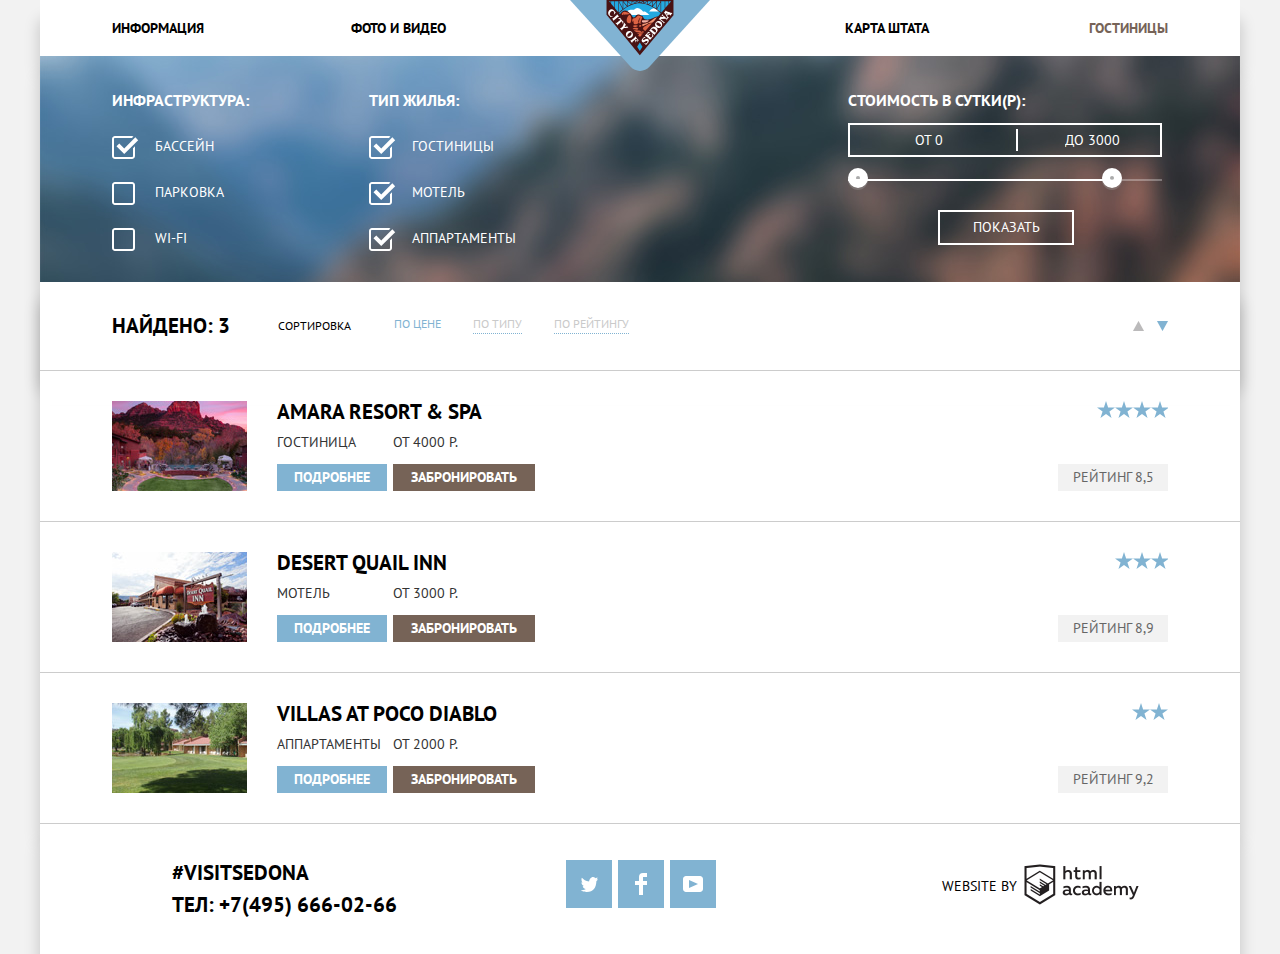
==== commit 69815b18: "Префиксер, минимайзер, без js" ====
--- a/catalog.html
+++ b/catalog.html
@@ -6,7 +6,7 @@
     <link href="https://fonts.googleapis.com/css?family=PT+Sans:400,400i,700,700i&display=swap&subset=cyrillic"
     rel="stylesheet">
     <link href="css/normalize.css" rel="stylesheet">
-    <link href="css/style.css" rel="stylesheet">
+    <link href="css/style-min.css" rel="stylesheet">
   </head>
   <body>
     <header class="main-header container">
@@ -69,8 +69,8 @@
             <fieldset class="filter__price">
               <legend class="filter__title">Стоимость в сутки(р):</legend>
               <div class="filter__price-per-day">
-                <input class="price price--min" id="price-per-day-min" name="min-price" type="text" placeholder="от 0">
-                <input class="price price--max" id="price-per-day-max" name="max-price" type="text" placeholder="до 3000">
+                <input class="price price--min" id="price-per-day-min" name="min-price" type="text" placeholder="от 0" value="от 0">
+                <input class="price price--max" id="price-per-day-max" name="max-price" type="text" placeholder="до 3000" value="до 3000">
               </div>
               <div class="toggle toggle-left"></div>
               <div class="toggle toggle-right"></div>
--- a/css/style-min.css
+++ b/css/style-min.css
@@ -0,0 +1 @@
+*{margin:0;padding:0;-webkit-box-sizing:border-box;box-sizing:border-box;outline:0}body{margin:0;padding:0;font-size:14px;line-height:26px;font-family:"PT Sans",Arial,sans-serif;color:#000;text-transform:uppercase;background-color:#f2f2f2}.container{width:1200px;margin:0 auto;padding:0;-webkit-box-shadow:0 35px 0 0 #fff,0 20px 15px 0 rgba(0,1,1,.2);box-shadow:0 35px 0 0 #fff,0 20px 15px 0 rgba(0,1,1,.2);background-color:#fff}.visually-hidden,.visually-hidden:not(:focus):not(:active),input[type=checkbox].visually-hidden{position:absolute;width:1px;height:1px;margin:-1px;border:0;padding:0;white-space:nowrap;-webkit-clip-path:inset(100%);clip-path:inset(100%);clip:rect(0 0 0 0);overflow:hidden}a{text-decoration:none}.main-header__menu,.reason-1__city-features,.reasons,.reasons__simple{list-style:none}.main-header__menu-item{font-size:14px;font-weight:700;color:#000}.main-header__menu-item:focus,.main-header__menu-item:hover{color:#81b3d2}.main-header__menu-item:active{color:rgba(0,0,0,.3)}.main-header__menu .current{color:#766357}.main-header__menu li{display:inline-block;width:239px;line-height:56px;text-align:left;vertical-align:middle}.main-header__menu li:nth-of-type(3n),.main-header__menu li:nth-of-type(4n){text-align:right}.main-header__menu li:nth-of-type(3){-webkit-box-flex:1;-ms-flex-positive:1;flex-grow:1}.main-header__menu li:nth-of-type(2){-webkit-box-flex:1;-ms-flex-positive:1;flex-grow:1}.city{display:-webkit-box;display:-ms-flexbox;display:flex;-webkit-box-pack:center;-ms-flex-pack:center;justify-content:center;padding-top:76px;padding-bottom:81px;color:#333;background-image:url(../img/intro-mask.svg),url(../img/background-photo.jpg);background-repeat:no-repeat;background-position:left bottom -3px,left top -84px;background-size:contain,100% 800px}.about-city{text-align:center}.about-city__description{background-color:#fff}.about-city__title{font-size:21px;font-weight:700}.find-hotel{font-size:14px;text-align:center;color:#333}.find-hotel__title{font-size:30px;font-weight:700;line-height:36px;margin-bottom:21px}.find-hotel__description{margin-bottom:45px}.find-hotel__button{width:568px;height:86px;font-size:21px;line-height:26px;text-align:center;text-transform:uppercase;color:#fff;background-color:#766357;border:none;cursor:pointer}.find-hotel{position:relative;padding-top:50px}.search{position:absolute;left:50%;z-index:1;width:568px;height:394px;padding:55px;background-color:#fff;-webkit-box-shadow:0 7px 15px 0 rgba(0,1,1,.15);box-shadow:0 7px 15px 0 rgba(0,1,1,.15);-webkit-transform:translateX(-50%);transform:translateX(-50%)}.search-form{display:-webkit-box;display:-ms-flexbox;display:flex;-webkit-box-orient:vertical;-webkit-box-direction:normal;-ms-flex-direction:column;flex-direction:column;font-size:14px;font-weight:700;color:#000}.search-form p{display:-webkit-box;display:-ms-flexbox;display:flex;-webkit-box-pack:justify;-ms-flex-pack:justify;justify-content:space-between}.search-form input[type=text]{width:346px;padding:12px 14px;background-color:#f2f2f2}.search-form input{background-color:#f2f2f2}.search-form input[type=text]::-webkit-input-placeholder{font-size:14px;font-weight:700;color:#000;text-transform:uppercase;border:solid 2px transparent}.search-form input[type=text]::-moz-placeholder{font-size:14px;font-weight:700;color:#000;text-transform:uppercase;border:solid 2px transparent}.search-form input[type=text]:-ms-input-placeholder{font-size:14px;font-weight:700;color:#000;text-transform:uppercase;border:solid 2px transparent}.search-form input[type=text]::-ms-input-placeholder{font-size:14px;font-weight:700;color:#000;text-transform:uppercase;border:solid 2px transparent}.search-form input,.search-form input[type=text]::placeholder{font-size:14px;font-weight:700;color:#000;text-transform:uppercase;border:solid 2px transparent}.search-form__date{position:relative;margin-bottom:28px}.search-form__date--calendar{position:absolute;top:9px;right:7px;display:block;width:21px;height:22px;background-image:url(../img/calendar.png);background-repeat:no-repeat;background-size:auto;background-color:transparent;border:none;cursor:pointer}.search-form input[type=text]:active+.search-form__date--calendar,.search-form input[type=text]:focus+.search-form__date--calendar,.search-form__date--calendar:active,.search-form__date--calendar:focus{background-image:url(../img/calendar-active.png)}.search-form input[type=text]:hover+.search-form__date--calendar,.search-form__date--calendar:hover{background-image:url(../img/calendar-hover.png)}.guest-amount{display:-webkit-box;display:-ms-flexbox;display:flex;-webkit-box-pack:justify;-ms-flex-pack:justify;justify-content:space-between;margin-bottom:54px}.guest-amount input[type=text]{width:38px;padding:6px}.guest-amount__children .minus{margin-left:27px}.guest-amount input[type=text]::-webkit-input-placeholder{display:inline-block;line-height:38px;text-align:center;vertical-align:middle}.guest-amount input[type=text]::-moz-placeholder{display:inline-block;line-height:38px;text-align:center;vertical-align:middle}.guest-amount input[type=text]:-ms-input-placeholder{display:inline-block;line-height:38px;text-align:center;vertical-align:middle}.guest-amount input[type=text]::-ms-input-placeholder{display:inline-block;line-height:38px;text-align:center;vertical-align:middle}.guest-amount input[type=text]::placeholder{display:inline-block;line-height:38px;text-align:center;vertical-align:middle}.button-amount{display:inline-block;width:38px;height:38px;background-color:#f2f2f2;border:none;cursor:pointer}.minus{margin-left:40px}.amount{position:relative}.minus::before{position:absolute;left:127px;top:18px;content:"";width:12px;height:3px;background-color:#a9a9a9;border:none;cursor:pointer}.plus::after{position:absolute;left:202px;top:5px;content:"+";font-size:25px;font-weight:700;color:#a9a9a9;border:none;cursor:pointer}.guest-amount__children .minus::before{left:80px}.guest-amount__children .plus::after{left:155px}.minus:focus::before,.minus:hover::before{background-color:#000}.plus:focus::after,.plus:hover::after{color:#000}.minus:active::before{background-color:#81b3d2}.plus:active::after{color:#81b3d2}.search-form label{display:inline-block;line-height:38px;vertical-align:middle}.search-form__button{width:458px;height:58px;font-size:21px;line-height:58px;text-transform:uppercase;vertical-align:middle;color:#fff;background-color:#81b3d2;border:none}.search-form input:focus{border:solid 2px #e5e5e5;background-color:#fff}.search-form input:hover{background-color:#ebebeb}.search-form__button:focus,.search-form__button:hover{background-color:#669ec0}.search-form__button:active{background-color:#5496bd;color:rgba(255,255,255,.3)}.find-hotel__button:focus,.find-hotel__button:hover{background-color:#604e43}.find-hotel__button:active{color:rgba(255,255,255,.3);background-color:#503e33}@-webkit-keyframes shake{0%,100%{-webkit-transform:translateX(-50%);transform:translateX(-50%)}10%,30%,50%,70%,90%{-webkit-transform:translateX(-49%);transform:translateX(-49%)}20%,40%,60%,80%{-webkit-transform:translateX(-51%);transform:translateX(-51%)}}@keyframes shake{0%,100%{-webkit-transform:translateX(-50%);transform:translateX(-50%)}10%,30%,50%,70%,90%{-webkit-transform:translateX(-49%);transform:translateX(-49%)}20%,40%,60%,80%{-webkit-transform:translateX(-51%);transform:translateX(-51%)}}.search-form-close{display:none}.search-form-error{border:1px solid red;-webkit-animation:shake .6s;animation:shake .6s}.search-form-open{display:block}.contacts{font-size:21px;line-height:26px;font-weight:700;color:#000}.contacts a{font-size:21px;font-weight:700;color:#000}.contacts a:focus,.contacts a:hover{color:#81b3d2}.contacts a:active{color:rgba(0,0,0,.3)}.footer__contacts{margin-right:169px}.social-link{display:inline-block;width:46px;height:48px;background-color:#81b3d2;background-position:center center;background-repeat:no-repeat}.social-link__twitter{background-image:url(../img/twitter.svg)}.social-link__fb{background-image:url(../img/fb-icon.svg)}.social-link__youtube{background-image:url(../img/youtube.svg)}.social-link:focus,.social-link:hover{background-color:#669ec0}.social-link:active{opacity:.3}.developed__logo{display:inline-block;width:115px;height:48px;background-image:url(../img/logo-htmlacademy.png);background-position:center 4px;background-repeat:no-repeat}.developed__logo:focus,.developed__logo:hover{background-image:url(../img/logo-htmla-hover.png)}.developed__logo:active{opacity:.3}.hotel__info{display:-webkit-box;display:-ms-flexbox;display:flex;-webkit-box-orient:vertical;-webkit-box-direction:normal;-ms-flex-direction:column;flex-direction:column;-webkit-box-flex:1;-ms-flex-positive:1;flex-grow:1;margin-left:30px;font-size:14px;line-height:21px;text-align:left;color:#333}.hotel__type{display:-webkit-box;display:-ms-flexbox;display:flex}.hotel__type p{min-width:116px}.hotel__type-of-action{display:-webkit-box;display:-ms-flexbox;display:flex;-webkit-box-align:end;-ms-flex-align:end;align-items:flex-end;-webkit-box-flex:1;-ms-flex-positive:1;flex-grow:1}.hotel__title{display:inline-block;margin-bottom:10px;font-size:21px;font-weight:700;line-height:21px;vertical-align:middle;color:#000;cursor:pointer}.hotel__title:focus,.hotel__title:hover{color:#81b3d2}.hotel__title:active{color:rgba(0,0,0,.3)}.hotel__raiting-mark{display:inline-block;-ms-flex-item-align:end;align-self:flex-end;width:110px;font-size:14px;line-height:27px;text-align:center;vertical-align:middle;color:#666;background-color:#f2f2f2}.hotel__raiting-star{-ms-flex-item-align:end;align-self:flex-end;height:17px;background-image:url(../img/star.svg);background-repeat:repeat-x}.hotel__raiting-star--good{width:36px}.hotel__raiting-star--fine{width:53px}.hotel__raiting-star--best{width:71px}.hotel__raiting{display:-webkit-box;display:-ms-flexbox;display:flex;-webkit-box-orient:vertical;-webkit-box-direction:normal;-ms-flex-direction:column;flex-direction:column;-webkit-box-pack:justify;-ms-flex-pack:justify;justify-content:space-between;font-size:14px;color:#666}.hotel__learn-more-button{display:inline-block;width:110px;margin-right:6px;font-size:14px;line-height:27px;font-weight:700;text-align:center;vertical-align:middle;color:#fff;background-color:#81b3d2}.hotel__learn-more-button:focus,.hotel__learn-more-button:hover{background-color:#669ec0}.hotel__learn-more-button:active{color:rgba(255,255,255,.3);background-color:#5496bd}.hotel__booking-button{width:142px;height:27px;font-size:14px;color:#fff;font-weight:700;text-transform:uppercase;background-color:#766357;border:none;cursor:pointer}.hotel__booking-button:focus,.hotel__booking-button:hover{background-color:#604e43}.hotel__booking-button:active{color:rgba(255,255,255,.3);background-color:#503e33}.reasons{font-size:14px;text-align:center;color:#000}.city-features__title,.reasons__title{font-size:21px;font-weight:700;text-align:center;color:#000}.reasons__reason-1,.reasons__reason-2{background-color:#81b3d2}.reasons__reason-1 .reasons__description,.reasons__reason-1 .reasons__title,.reasons__reason-2 .reasons__description,.reasons__reason-2 .reasons__title{color:#fff}.reason-1__city-features{background-color:#fff}.filter{font-size:14px;color:#fff;background-image:url(../img/filter-background.jpg);background-position:0 -300px;background-size:cover;background-repeat:no-repeat}.filter__title{margin-bottom:20px;font-size:16px;font-weight:700}.filter__button{width:136px;height:35px;margin-left:90px;font-size:14px;text-transform:uppercase;color:#fff;background-color:transparent;border:2px solid #fff;cursor:pointer}.filter__button:focus,.filter__button:hover{color:#000;background-color:#fff}.filter__form{display:-webkit-box;display:-ms-flexbox;display:flex;padding:31px 72px;background-color:transparent;-webkit-box-shadow:none;box-shadow:none}.filter__block-2{width:320px;margin-left:auto}.filter__block-2 .filter__title{margin-bottom:10px}.sort__result{font-size:21px;font-weight:700;color:#000;border:none}.sort-title{font-size:12px;color:#000}.sort-name{font-size:12px;color:#cacaca;border-bottom:1px dotted #81b3d2}.sort-name--active{color:#81b3d2;border:none}.sort-name:focus,.sort-name:hover{color:#81b3d2;border-bottom:1px dotted #81b3d2}.sort-name:active{color:#000;border:none}.main-header__menu{display:-webkit-box;display:-ms-flexbox;display:flex;-ms-flex-wrap:wrap;flex-wrap:wrap;-webkit-box-pack:justify;-ms-flex-pack:justify;justify-content:space-between;padding:0 72px}.main-header__logo{position:absolute;left:50%;top:0;-webkit-transform:translateX(-50%);transform:translateX(-50%)}.about-city{display:-webkit-box;display:-ms-flexbox;display:flex;-webkit-box-orient:vertical;-webkit-box-direction:normal;-ms-flex-direction:column;flex-direction:column;max-width:600px;margin:0 auto;padding-top:61px;padding-bottom:56px}.about-city__title{margin-bottom:27px}.footer{display:-webkit-box;display:-ms-flexbox;display:flex;-webkit-box-pack:justify;-ms-flex-pack:justify;justify-content:space-between;padding-top:36px;padding-right:101px;padding-bottom:36px;padding-left:132px}.social{display:-webkit-box;display:-ms-flexbox;display:flex;-webkit-box-pack:justify;-ms-flex-pack:justify;justify-content:space-between;width:150px;margin-right:auto}.hotel{display:-webkit-box;display:-ms-flexbox;display:flex;-webkit-box-pack:justify;-ms-flex-pack:justify;justify-content:space-between;padding:30px 72px;border-bottom:1px solid rgba(0,1,1,.2)}.hotel-list{border-top:1px solid rgba(0,1,1,.2)}.reasons{display:-webkit-box;display:-ms-flexbox;display:flex;-webkit-box-orient:horizontal;-webkit-box-direction:normal;-ms-flex-direction:row;flex-direction:row;-webkit-box-pack:justify;-ms-flex-pack:justify;justify-content:space-between;-ms-flex-wrap:wrap;flex-wrap:wrap}.reasons__reason-1,.reasons__reason-2{display:-webkit-box;display:-ms-flexbox;display:flex;-webkit-box-pack:justify;-ms-flex-pack:justify;justify-content:space-between;-ms-flex-wrap:nowrap;flex-wrap:nowrap;width:100%}.reasons__simple{display:-webkit-box;display:-ms-flexbox;display:flex;-webkit-box-pack:justify;-ms-flex-pack:justify;justify-content:space-between;background-color:#eee}.reason-1__city-features{display:-webkit-box;display:-ms-flexbox;display:flex;-webkit-box-pack:justify;-ms-flex-pack:justify;justify-content:space-between;padding-top:60px;padding-bottom:73px}.filer__form{display:-webkit-box;display:-ms-flexbox;display:flex;-webkit-box-pack:justify;-ms-flex-pack:justify;justify-content:space-between;-ms-flex-wrap:nowrap;flex-wrap:nowrap}.sort{display:-webkit-box;display:-ms-flexbox;display:flex}.reasons__description-block{max-width:280px;margin:0 auto;padding-top:45px}.reason-image{width:800px;height:256px}.reason-1__image{background-image:url(../img/feature-picture-1.jpg);background-repeat:no-repeat;background-position:0 -78px}.reason-2__image{background-image:url(../img/feature-picture-2.jpg);background-repeat:no-repeat;background-position:0 -78px}.reasons__reason-2 .reasons__description-block{max-width:303px;padding-top:49px}.reasons__title{display:-webkit-box;display:-ms-flexbox;display:flex;-webkit-box-orient:vertical;-webkit-box-direction:reverse;-ms-flex-direction:column-reverse;flex-direction:column-reverse}.reasons__number{padding:12px 0}.reasons__number::after,.reasons__number::before{content:"";display:inline-block;width:10px;height:1px;margin:0 5px;line-height:1px;vertical-align:middle;background-color:#fff}.city-features{position:relative;display:-webkit-box;display:-ms-flexbox;display:flex;-webkit-box-orient:vertical;-webkit-box-direction:normal;-ms-flex-direction:column;flex-direction:column;min-width:400px;padding-top:101px}.city-features p{max-width:252px;margin:0 auto}.reason-1__city-features .city-features__title{margin-bottom:18px}.city-features__title--house::before{position:absolute;top:0;left:201px;content:"";display:block;width:75px;height:75px;background-image:url(../img/icon-1.svg);background-repeat:no-repeat;-webkit-transform:translateX(-50%);transform:translateX(-50%)}.city-features__title--food::before{position:absolute;top:0;left:166px;content:"";display:block;width:74px;height:70px;background-image:url(../img/icon-3.svg);background-repeat:no-repeat}.city-features__title--gifts::before{position:absolute;top:0;left:170px;content:"";display:block;width:64px;height:76px;background-image:url(../img/icon-2.svg);background-repeat:no-repeat}.simple{min-width:208px;padding-top:50px;padding-right:97px;padding-bottom:63px;padding-left:95px;text-align:center}.reasons__description,.reasons__number{font-size:14px}.simple .reasons__number::after,.simple .reasons__number::before{background-color:#333}.developed{display:-webkit-box;display:-ms-flexbox;display:flex}.developed p{display:inline-block;margin-right:7px;line-height:52px;vertical-align:middle}.contacts__tag{padding-bottom:6px}.map{width:100%;height:472px;background-image:url(../img/map.jpg)}input[type=checkbox]+label::before{content:"";display:inline-block;width:27px;height:23px;margin-right:16px;line-height:23px;vertical-align:middle;background-image:url(../img/checkbox-off.svg);background-repeat:no-repeat}input[type=checkbox]:focus+label::before,input[type=checkbox]:hover+label::before{background-image:url(../img/checkbox-off.svg)}input[type=checkbox]:checked+label::before{background-image:url(../img/checkbox-on.svg)}input[type=checkbox]:checked:hover+label::before{background-image:url(../img/checkbox-on.svg)}input[type=checkbox]:disabled+label::before{opacity:.3}.filter__features-group{margin-right:120px;padding:0;border:none}.filter__features-group p{margin-bottom:20px}.filter__features-group p:last-child{margin-bottom:0}.filter__price{position:relative;margin-bottom:20px;padding:0;border:none}.price{width:157px;height:34px;margin-bottom:7px;font-size:14px;text-transform:uppercase;color:#fff;background-color:transparent;border:2px solid #fff}.price--min{padding-left:65px;border-right:none}.price--max{padding-left:60px;border-left:none}.price::-webkit-input-placeholder{display:inline-block;font-size:14px;line-height:32px;text-align:center;vertical-align:middle;text-transform:uppercase;color:#fff}.price::-moz-placeholder{display:inline-block;font-size:14px;line-height:32px;text-align:center;vertical-align:middle;text-transform:uppercase;color:#fff}.price:-ms-input-placeholder{display:inline-block;font-size:14px;line-height:32px;text-align:center;vertical-align:middle;text-transform:uppercase;color:#fff}.price::-ms-input-placeholder{display:inline-block;font-size:14px;line-height:32px;text-align:center;vertical-align:middle;text-transform:uppercase;color:#fff}.price::placeholder{display:inline-block;font-size:14px;line-height:32px;text-align:center;vertical-align:middle;text-transform:uppercase;color:#fff}.filter__price-per-day{display:-webkit-box;display:-ms-flexbox;display:flex;position:relative}.filter__price .filter__title::after{position:absolute;top:42px;left:168px;content:"";width:2px;height:22px;background-color:#fff}.toggle{display:inline-block;width:22px;height:22px;line-height:22px;vertical-align:middle;background-image:url(../img/filter-button.svg);background-repeat:no-repeat;cursor:pointer}.toggle-left::after{content:"";display:inline-block;width:260px;height:2px;line-height:22px;vertical-align:middle;background-color:#fff;opacity:1}.toggle-right::before{content:"";display:inline-block;width:60px;height:2px;line-height:22px;vertical-align:middle;background-color:#fff;opacity:.3}.toggle-right{margin-left:228px}.toggle:hover{background-size:22px 24px}.sort{display:-webkit-box;display:-ms-flexbox;display:flex;padding:31px 72px}.sort__result{margin-right:48px}.sort-title{margin-right:43px}.sort .sort-name{display:inline-block;height:21px;margin-right:32px;line-height:21px;vertical-align:middle}.search__sort-type{display:-webkit-box;display:-ms-flexbox;display:flex;-webkit-box-align:center;-ms-flex-align:center;align-items:center;margin-left:auto}.search__sort-type--up{width:11px;height:10px;margin-right:13px;background-image:url(../img/icon-up-dir.png);background-repeat:no-repeat;opacity:.3}.search__sort-type--up:focus,.search__sort-type--up:hover{background-image:url(../img/icon-up-dir.png);opacity:1}.search__sort-type--up:active{background-image:url(../img/icon-up-dir-active.png)}.search__sort-type--down{width:11px;height:10px;background-image:url(../img/icon-down-dir.png);background-repeat:no-repeat;opacity:.3}.search__sort-type--down:focus,.search__sort-type--down:hover{background-image:url(../img/icon-down-dir.png);opacity:1}.search__sort-type--down:active{background-image:url(../img/icon-down-dir-active.png)}.search__sort-type--active{width:11px;height:10px;background-image:url(../img/icon-down-dir-active.png);opacity:1}
